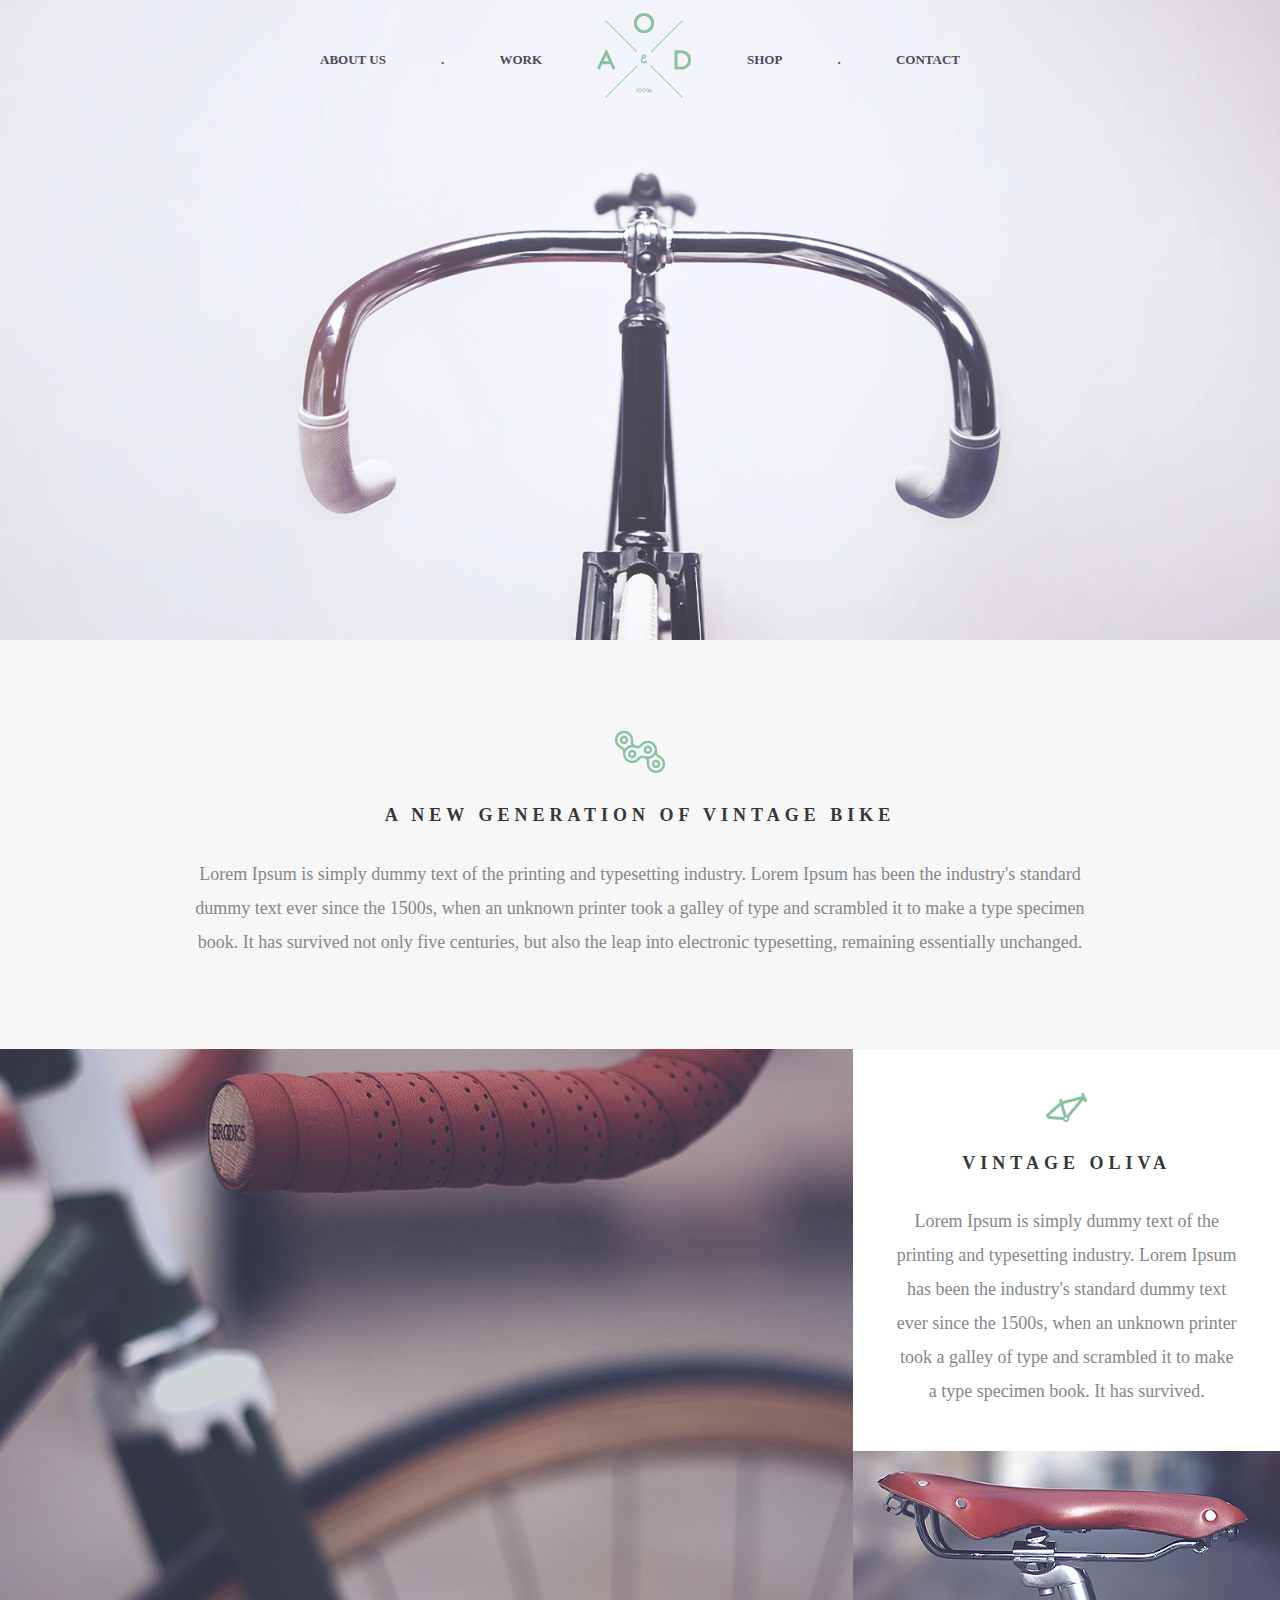
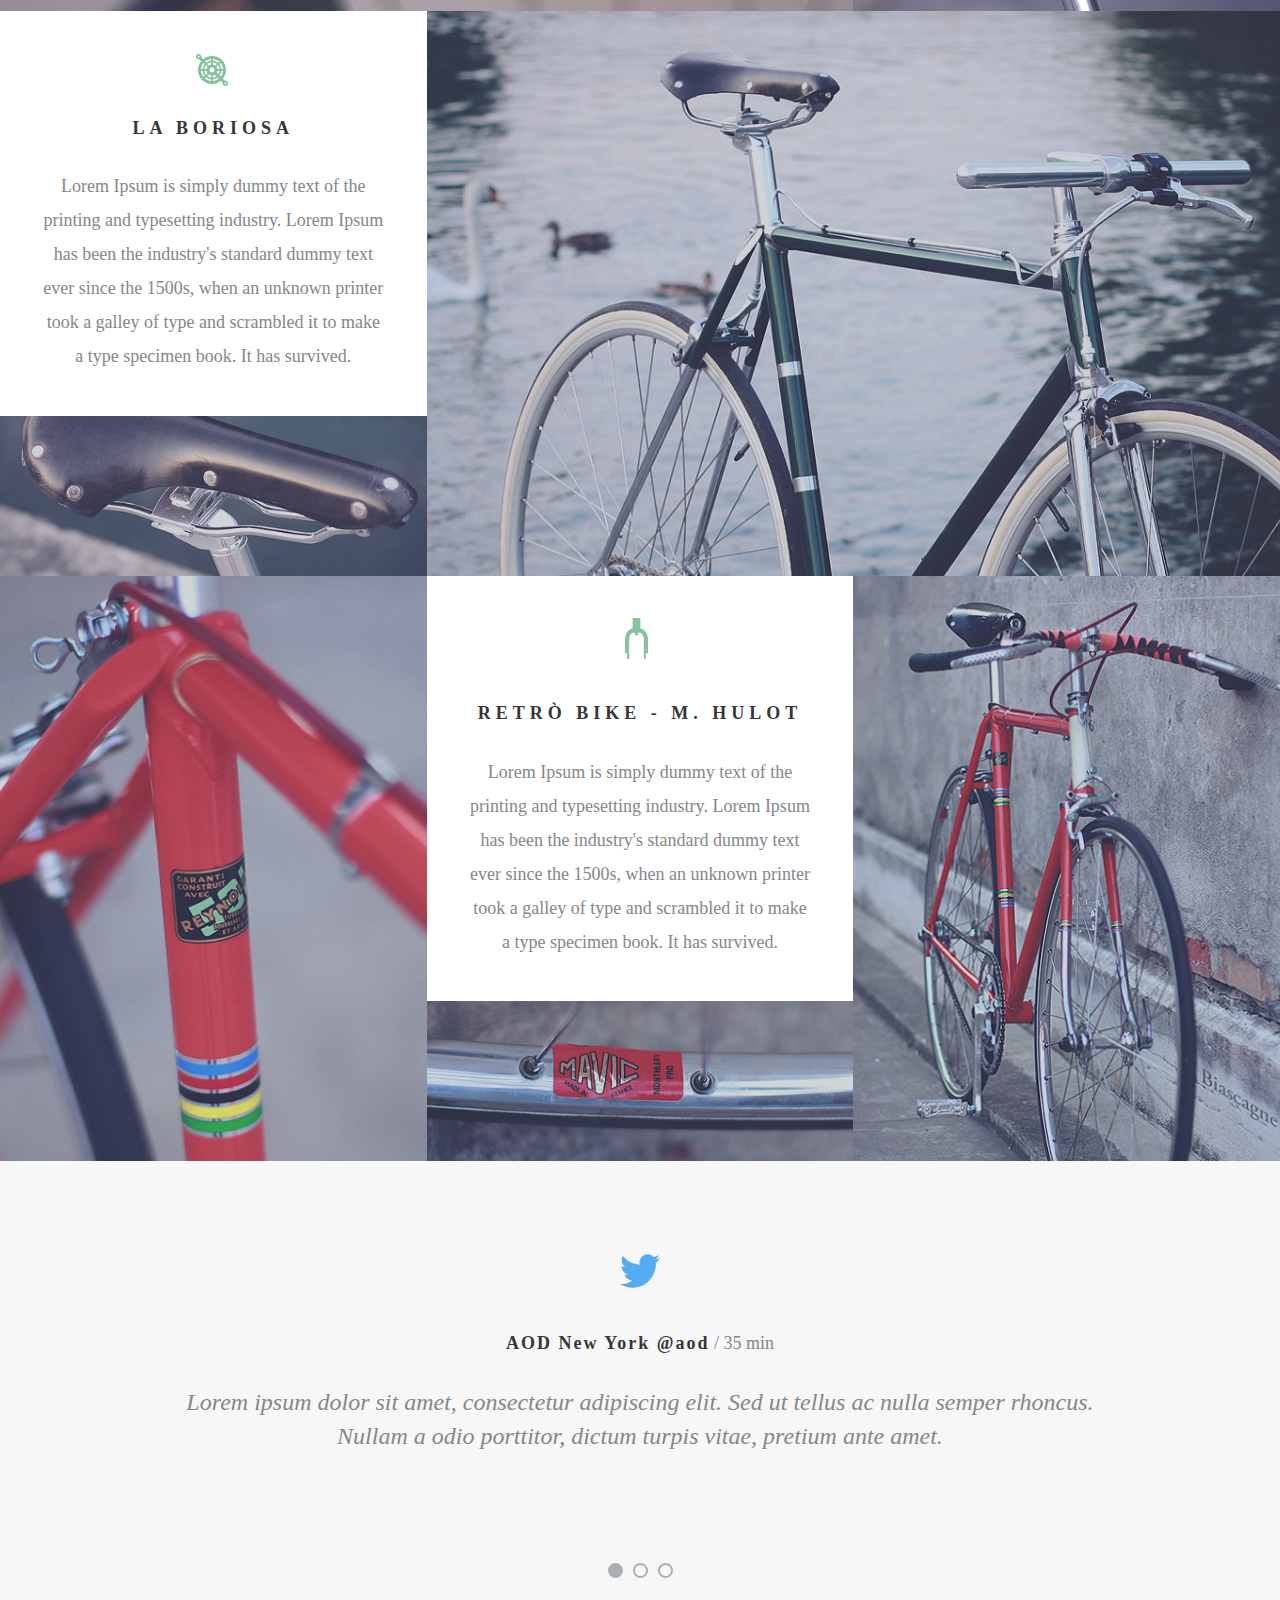
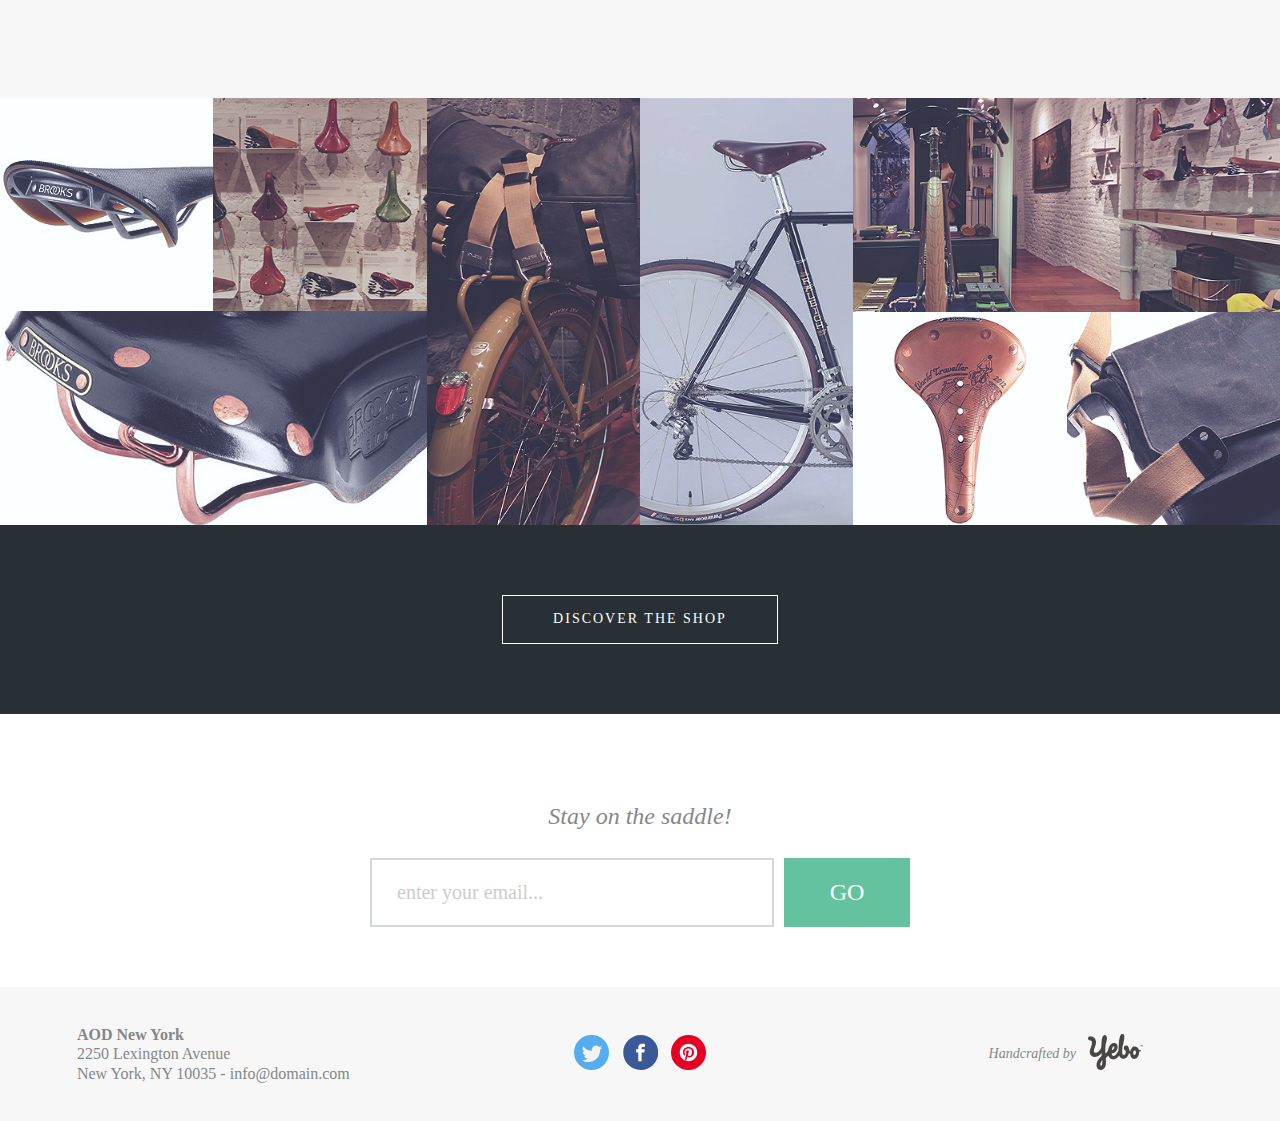
==== index.html @ b579c278 "Add files via upload" ====
<!DOCTYPE html>
<html lang="en">
    <head>
        <meta charset="UTF-8">
        <meta name="viewport" content="width=device-width">
        <link rel="stylesheet" href="css/style.css">
        <link rel="shortcut icon" href="img/Logo111.png">
        <title>AOD</title>
    </head>
    <body>
        <div class="wrapper">
            <header>
                <nav>
                    <div class="header">
                        <img src="img/Layer 7.png" class="" alt="">
                        <div class="header_title_wrapper">
                            <a href="">about us</a>
                            <a>.</a>
                            <a href="">work</a>
                            <!-- <img src="img/Logo.png" alt="" class="logo"> -->
                            <svg 
                                xmlns="http://www.w3.org/2000/svg"
                                xmlns:xlink="http://www.w3.org/1999/xlink"
                                width="25mm" height="25mm">
                                <image  x="0px" y="0px" width="94px" height="85px"  xlink:href="[data-uri]" />
                            </svg>
                            <a href="">shop</a>
                            <a>.</a>
                            <a href="">contact</a>
                        </div>
                    </div>
                </nav>
            </header>
            <section class="generation_container">
                <div class="generation">
                    <svg xmlns="http://www.w3.org/2000/svg" xmlns:xlink="http://www.w3.org/1999/xlink" width="14mm" height="12mm"><image width="52" height="43" xlink:href="[data-uri]"/></svg>
                    <h2>a new generation of vintage bike</h2>
                    <p>Lorem Ipsum is simply dummy text of the printing and typesetting industry. Lorem Ipsum has been the industry's standard dummy text ever since the 1500s, when an unknown printer took a galley of type and scrambled it to make a type specimen book. It has survived not only five centuries, but also the leap into electronic typesetting, remaining essentially unchanged. </p>
                </div>
            </section>
            <section class="work">
                <div class="pic">
                    <img src="img/Layer 10.png" alt="">
                    <div class="ph_hover">
                        <div class="bg"></div>
                        <div class="ph_logo">
                            <svg
                                xmlns="http://www.w3.org/2000/svg"
                                xmlns:xlink="http://www.w3.org/1999/xlink"
                                width="30mm" height="32mm">
                                <image  x="0px" y="0px" width="113px" height="118px"  xlink:href="[data-uri]" />
                            </svg>
                        </div>
                    </div>
                    
                </div>
                <div class="article">
                    <div class="article_text">
                        <div class="article_text_wrapper">
                            <svg xmlns="http://www.w3.org/2000/svg" xmlns:xlink="http://www.w3.org/1999/xlink" width="11mm" height="8.2mm"><image width="41" height="30" xlink:href="[data-uri]"/></svg>
                            <h2>vintage oliva</h2>
                            <p>Lorem Ipsum is simply dummy text of the printing and typesetting industry. Lorem Ipsum has been the industry's standard  dummy text ever since the 1500s, when an unknown printer took a galley of type and scrambled it to make a type specimen book. It has survived.</p>
                        </div>
                    </div>
                    <div class="article_pic">
                        <img src="img/Layer 11.png" alt="">
                    </div>
                </div>
            </section>
            <section class="work">
                <div class="article">
                    <div class="article_text">
                        <div class="article_text_wrapper">
                            <svg xmlns="http://www.w3.org/2000/svg" xmlns:xlink="http://www.w3.org/1999/xlink" width="9mm" height="9mm"><image width="32" height="32" xlink:href="[data-uri]"/></svg>
                            <h2>la boriosa</h2>
                            <p>Lorem Ipsum is simply dummy text of the printing and typesetting industry. Lorem Ipsum has been the industry's standard dummy text ever since the 1500s, when an unknown printer took a galley of type and scrambled it to make a type specimen book. It has survived.</p>
                        </div>
                    </div>
                    <div class="article_pic">
                        <img src="img/Layer 13.png" alt="">
                    </div>
                </div>
                <div class="pic">
                    <img src="img/Layer 12.png" alt="">
                    <div class="ph_hover">
                        <div class="bg"></div>
                        <div class="ph_logo">
                            <svg xmlns="http://www.w3.org/2000/svg" xmlns:xlink="http://www.w3.org/1999/xlink" width="47mm" height="41mm"><image width="177" height="152" xlink:href="[data-uri]"/></svg>
                        </div>
                    </div>
                    <!-- <svg xmlns="http://www.w3.org/2000/svg" xmlns:xlink="http://www.w3.org/1999/xlink" width="47mm" height="41mm"><image width="177" height="152" xlink:href="[data-uri]"/></svg> -->
                </div>
            </section>
            <section class="work">
                <div class="pic">
                    <img src="img/Layer 15.png" alt="">
                    <div class="ph_hover">
                        <div class="bg"></div>
                        <div class="ph_logo">
                        <svg 
                            xmlns="http://www.w3.org/2000/svg"
                            xmlns:xlink="http://www.w3.org/1999/xlink"
                            width="56mm" height="18mm">
                            <image  x="0px" y="0px" width="208px" height="67px"  xlink:href="[data-uri]" />
                        </svg>
                        </div>
                    </div>
                </div>
                <div class="article">
                    <div class="article_text">
                        <div class="article_text_wrapper">
                            <svg 
                                xmlns="http://www.w3.org/2000/svg"
                                xmlns:xlink="http://www.w3.org/1999/xlink"
                                width="8.114mm" height="14.464mm">
                                <image  x="0px" y="0px" width="23px" height="41px"  xlink:href="[data-uri]" />
                            </svg>
                            <h2>retrò bike - m. hulot</h2>
                            <p>Lorem Ipsum is simply dummy text of the printing and typesetting industry. Lorem Ipsum has been the industry's standard dummy text ever since the 1500s, when an unknown printer took a galley of type and scrambled it to make a type specimen book. It has survived.</p>
                        </div>
                    </div>
                    <div class="article_pic">
                        <img src="img/Layer 16.png" alt="">
                    </div>
                </div>
                <div class="pic">
                    <!-- <div class="ph_hover">
                        <div class="bg"></div>
                    </div> -->
                    <img src="img/Layer 14.png" alt="">
                </div>
            </section>
            <section class="twitter">
                <div class="twitter_container">
                    <svg width="40" height="40" viewBox="0 -4 48 48" xmlns="http://www.w3.org/2000/svg"><path d="M48 4.735a19.2 19.2 0 0 1-5.655 1.59A10.08 10.08 0 0 0 46.675.74a19.4 19.4 0 0 1-6.257 2.447C38.627 1.225 36.066 0 33.231 0c-5.435 0-9.844 4.521-9.844 10.098q0 1.188.254 2.3c-8.185-.423-15.44-4.438-20.3-10.555a10.3 10.3 0 0 0-1.332 5.082c0 3.502 1.738 6.593 4.38 8.405a9.7 9.7 0 0 1-4.462-1.26v.124c0 4.894 3.395 8.977 7.903 9.901a9.4 9.4 0 0 1-2.595.356q-.953 0-1.854-.18c1.254 4.01 4.888 6.932 9.199 7.01-3.37 2.71-7.618 4.325-12.23 4.325q-1.194 0-2.35-.139C4.359 38.327 9.537 40 15.096 40c18.115 0 28.019-15.385 28.019-28.73 0-.439-.009-.878-.026-1.308A20.2 20.2 0 0 0 48 4.735" fill="#55acee" fill-rule="evenodd"/></svg>
                    <div class="twitter_title">
                        <p>
                            <span class="twitter_title1">AOD New York @aod</span>
                            <span> / 35 min</span>
                        </p>
                    </div>
                    <div class="twitter_text">
                        Lorem ipsum dolor sit amet, consectetur adipiscing elit. Sed ut tellus ac nulla semper rhoncus. Nullam a odio porttitor, dictum turpis vitae, pretium ante amet.
                    </div>
                    <ul class="pag">
                        <li><div class="twitter_pag"></div></li>
                        <li><div class="twitter_pag"></div></li>
                        <li><div class="twitter_pag"></div></li>
                    </ul>
                </div>
            </section>
            <section>
                <a href="" class="shnow">
                    <div class="ph">
                        <div class="ph1">
                            <div class="ph1_">
                                <div class="ph_ bggreen">
                                    <img src="img/Layer 19.png" alt="">
                                    <div class="ph_hover">
                                        <div class="bg"></div>
                                        <div class="ph_logo">
                                            
                                            <svg xmlns="http://www.w3.org/2000/svg" xmlns:xlink="http://www.w3.org/1999/xlink" width="14mm" height="8.5mm"><image width="51" height="30" xlink:href="[data-uri]"/></svg>
                                            <p>shop now</p>
                                        </div>
                                    </div>
                                </div>
                                <div class="ph_ bggreen">
                                    <img src="img/Rectangle 3 copy.png" alt="">
                                    <div class="ph_hover">
                                        <div class="bg"></div>
                                        <div class="ph_logo">
                                            
                                            <svg xmlns="http://www.w3.org/2000/svg" xmlns:xlink="http://www.w3.org/1999/xlink" width="14mm" height="8.5mm"><image width="51" height="30" xlink:href="[data-uri]"/></svg>
                                            <p>shop now</p>
                                        </div>
                                    </div>
                                </div>
                            </div>
                            <div class="ph1_2 bggreen">
                                <img src="img/Rectangle 3 copy 3.png" alt="">
                                <div class="ph_hover">
                                    <div class="bg"></div>
                                    <div class="ph_logo">
                                        
                                        <svg xmlns="http://www.w3.org/2000/svg" xmlns:xlink="http://www.w3.org/1999/xlink" width="14mm" height="8.5mm"><image width="51" height="30" xlink:href="[data-uri]"/></svg>
                                        <p>shop now</p>
                                    </div>
                                </div>
                            </div>
                        </div>
                        <div class="ph2">
                            <div class="ph_ bggreen">
                                <img src="img/Rectangle 1 copy 8.png" alt="">
                                <div class="ph_hover">
                                    <div class="bg"></div>
                                    <div class="ph_logo">
                                        
                                        <svg xmlns="http://www.w3.org/2000/svg" xmlns:xlink="http://www.w3.org/1999/xlink" width="14mm" height="8.5mm"><image width="51" height="30" xlink:href="[data-uri]"/></svg>
                                        <p>shop now</p>
                                    </div>
                                </div>
                            </div>
                            <div class="ph_ bggreen">
                                <img src="img/Rectangle 1 copy 7.png" alt="">
                                <div class="ph_hover">
                                    <div class="bg"></div>
                                    <div class="ph_logo">
                                        
                                        <svg xmlns="http://www.w3.org/2000/svg" xmlns:xlink="http://www.w3.org/1999/xlink" width="14mm" height="8.5mm"><image width="51" height="30" xlink:href="[data-uri]"/></svg>
                                        <p>shop now</p>
                                    </div>
                                </div>
                            </div>
                        </div>
                        <div class="ph3">
                            <div class="ph3_1 bggreen">
                                <img src="img/Layer 23.png" alt="">
                                <div class="ph_hover">
                                    <div class="bg"></div>
                                    <div class="ph_logo">
                                        
                                        <svg xmlns="http://www.w3.org/2000/svg" xmlns:xlink="http://www.w3.org/1999/xlink" width="14mm" height="8.5mm"><image width="51" height="30" xlink:href="[data-uri]"/></svg>
                                        <p>shop now</p>
                                    </div>
                                </div>
                            </div>
                            <div class="ph3_2_">
                                <div class="ph_ bggreen">
                                    <img src="img/Rectangle 3 copy 6.png" alt="">
                                    <div class="ph_hover">
                                        <div class="bg"></div>
                                        <div class="ph_logo">
                                            
                                            <svg xmlns="http://www.w3.org/2000/svg" xmlns:xlink="http://www.w3.org/1999/xlink" width="14mm" height="8.5mm"><image width="51" height="30" xlink:href="[data-uri]"/></svg>
                                            <p>shop now</p>
                                        </div>
                                    </div>
                                </div>
                                <div class="ph_ bggreen">
                                    <img src="img/Rectangle 3 copy 7.png" alt="">
                                    <div class="ph_hover">
                                        <div class="bg"></div>
                                        <div class="ph_logo">
                                            
                                            <svg xmlns="http://www.w3.org/2000/svg" xmlns:xlink="http://www.w3.org/1999/xlink" width="14mm" height="8.5mm"><image width="51" height="30" xlink:href="[data-uri]"/></svg>
                                            <p>shop now</p>
                                        </div>
                                    </div>
                                </div>
                            </div>
                        </div>
                    </div>
                </a>
            </section>
            <section class="disc">
                <a href="" class="disc_link">DISCOVER THE SHOP</a>
            </section>
            <section class="mailing">
                <div class="mailing_content">
                    <div class="twitter_text">Stay on the saddle!</div>
                    <form action="" class="mailing_input">
                        <input type="text" placeholder="enter your email...">
                        <button type="submit" class="mailing_go">GO</button>
                    </form>
                </div>
            </section>
            <footer>
                <div class="footer">
                    <div>
                        <div class="footer_aod">
                            <h7>AOD New York</h7>
                            <br>2250 Lexington Avenue<br>New York, NY 10035  - info@domain.com
                        </div>
                    </div>
                    <div>
                        <div class="footer_links">
                            <a href="https://x.com/" target="_blank"><svg height="35" width="35" xmlns="http://www.w3.org/2000/svg" viewBox="0 0 4.909 4.909" xml:space="preserve"><path style="fill:#55acee" d="M4.909 2.454a2.454 2.454 0 0 1-2.455 2.455A2.454 2.454 0 0 1 0 2.454a2.454 2.454 0 0 1 4.909 0"/><path style="fill:#f1f2f2" d="M3.958 1.764a1.2 1.2 0 0 1-.337.092.6.6 0 0 0 .258-.324 1.2 1.2 0 0 1-.373.142.6.6 0 0 0-.428-.185.587.587 0 0 0-.572.721 1.66 1.66 0 0 1-1.209-.613.6.6 0 0 0-.079.295c0 .203.104.383.261.488a.6.6 0 0 1-.266-.073v.007c0 .284.202.521.471.575a.6.6 0 0 1-.155.021 1 1 0 0 1-.11-.01.59.59 0 0 0 .548.407 1.18 1.18 0 0 1-.729.251 1 1 0 0 1-.14-.008 1.66 1.66 0 0 0 .899.264c1.079 0 1.669-.894 1.669-1.669l-.002-.076a1.2 1.2 0 0 0 .293-.304"/></svg></a>
                            <a href="https://www.facebook.com/" target="_blank"><svg height="35" width="35" xmlns="http://www.w3.org/2000/svg" viewBox="0 0 12.745 12.745" xml:space="preserve"><path style="fill:#3b5998" d="M6.373 0a6.373 6.373 0 1 1 0 12.745A6.373 6.373 0 0 1 6.374 0"/><path style="fill:#fff" d="M7.148 4.387h0.821V3.174H7.003v0.004c-1.17 0.041 -1.41 0.699 -1.431 1.39h-0.002v0.606h-0.797v1.188h0.797v3.185h1.2V6.362h0.983l0.19 -1.188h-1.173v-0.366c0 -0.233 0.155 -0.421 0.376 -0.421"/></svg></a>
                            <a href="https://www.pinterest.com/" target="_blank"><svg width="35" height="35" viewBox="0 0 44.8 44.8" xmlns="http://www.w3.org/2000/svg"><path style="fill:#e60023" d="M44.8 22.4a22.4 22.4 0 0 1-22.4 22.4A22.4 22.4 0 0 1 0 22.4a22.4 22.4 0 0 1 44.8 0"/><path d="M22.409 11.182c-6.19 0-11.209 5.018-11.209 11.209 0 4.751 2.952 8.81 7.122 10.444-.101-.885-.185-2.251.037-3.22.203-.875 1.31-5.572 1.31-5.572s-.332-.673-.332-1.662c0-1.559.904-2.722 2.03-2.722.959 0 1.421.72 1.421 1.578 0 .959-.609 2.399-.932 3.736-.268 1.116.563 2.03 1.662 2.03 1.993 0 3.524-2.103 3.524-5.13 0-2.684-1.928-4.557-4.686-4.557-3.194 0-5.065 2.39-5.065 4.862 0 .959.369 1.993.831 2.555a.33.33 0 0 1 .074.323c-.083.35-.277 1.116-.314 1.273-.046.203-.166.249-.378.147-1.402-.656-2.279-2.694-2.279-4.345 0-3.533 2.565-6.781 7.408-6.781 3.884 0 6.91 2.768 6.91 6.475 0 3.866-2.436 6.975-5.812 6.975-1.135 0-2.205-.591-2.565-1.291l-.7 2.666c-.254.98-.935 2.2-1.397 2.944a11.3 11.3 0 0 0 3.321.498c6.191.001 11.21-5.017 11.21-11.208.018-6.209-5-11.228-11.191-11.228" style="fill:#fff"/></svg></a>
                        </div>
                    </div>
                    <div>
                        <div class="test">
                            <div>Handcrafted by</div>
                            <div>
                                <svg xmlns="http://www.w3.org/2000/svg" xmlns:xlink="http://www.w3.org/1999/xlink" width="15mm" height="9.8mm"><image width="55" height="36" xlink:href="[data-uri]"/></svg>
                            </div>
                        </div>
                    </div>
                </div>
            </footer>
        </div>
    </body>
</html>
---- css/style.css ----
/*Обнуление*/
*{
	padding: 0;
	margin: 0;
	border: 0;
}
*,*:before,*:after{
	-moz-box-sizing: border-box;
	-webkit-box-sizing: border-box;
	box-sizing: border-box;
}
:focus,:active{outline: none;}
a:focus,a:active{outline: none;}

nav,footer,header,aside{display: block;}

html,body{
	height: 100%;
	width: 100%;
	font-size: 100%;
	line-height: 1;
	font-size: 14px;
	-ms-text-size-adjust: 100%;
	-moz-text-size-adjust: 100%;
	-webkit-text-size-adjust: 100%;
    background: #f7f7f7;
}

input,button,textarea{font-family:inherit;}

input::-ms-clear{display: none;}
button{cursor: pointer;}
button::-moz-focus-inner {padding:0;border:0;}
a, a:visited{text-decoration: none;}
a:hover{text-decoration: none;}
ul li{list-style: none;}
img{vertical-align: top;}

h1,h2,h3,h4,h5,h6 {
    font-size: 18px;
    font-family: "Lato";
    margin: 30px auto;
    color: rgb(53, 55, 56);
    font-weight: bold;
    text-transform: uppercase;
    letter-spacing: 5px;
    line-height: 1.2;
    text-align: center;}
/*--------------------*/

    
.wrapper {
    margin: 0 auto;
}

.header {
    /* max-width: 100%; */
    position: relative;
    margin: 0 auto;
    text-align: center;
    /* border: black solid 1px; */
}

.header_bg {
    width: 100%;
    margin: 0 auto;
}

.header_title_wrapper {
    z-index: 2;
    display: flex;
    /* width: 40%; */
    /* border: black solid 1px; */
    position: absolute;
    top: 0;
    left: 25%;
    right: 25%;
    margin: 1% auto 0;
    justify-content: space-between;
    align-items: center;
    text-align: center;
    /* border: black solid 1px; */
}

.header_title_wrapper a {
    font-size: 13px;
    font-family: "Lato";
    color: rgb(77, 73, 89);
    font-weight: bold;
    text-transform: uppercase;
    line-height: 1.2;
}

.header_title_wrapper a:hover {
    color: teal;
}

.generation_container {
    /* border: black solid 1px; */
    padding: 90px 14%;
}

.generation {
    max-width: 1400px;
    margin: 0 auto;
    /* border: black solid 1px; */
}

.generation svg {
    display: block;
    margin: 0 auto;
}

svg {
    text-align: center;
    justify-content: center;
}

img {
    display: block;
    margin: 0 auto;
    justify-content: center;
    width: 100%;
    height: 100%;
    object-fit: cover;
}

h2 {
    
}

p {
    font-size: 18px;
    font-family: "Lato";
    color: rgb(132, 135, 137);
    line-height: 1.889;
    text-align: center;
}

section {
    display: flex;    
}

.pic {
    /* max-width: 100%;
    height: 100%; */
    /* border: black solid 10px; */
    /* object-fit: cover; */
    flex: 1 1 33.3333%;
    align-self: auto;
    position: relative;
}

.pic svg{
    display: block;
    position: absolute;
    top: 50%;
    left: 50%;
    transform: translate(-50%, -50%);
}

.article {
    display: flex;
    flex-direction: column;
    background: white;
    flex: 0 0 33.3333%;
    /* border: black solid 1px; */
    /* height: 100%; */
}

.article_text {
    flex: 1 1 auto;
    padding: 10%;
    text-align: justify;
}

.article_text_wrapper{
    /* border: black dashed 3px; */
    max-height: 100%;
    margin: auto;
    align-self: center;
    z-index: 100;
    box-sizing: content-box;
}

.article_text_wrapper svg {
    display: block;
    margin: 0 auto;
}

/* .article_pic {
    margin: 0 10%;
} */



.twitter {
    /* border: black dotted 1px; */
    /* border: red solid 1px;
    width: 100%; */
    /* position: static; */
    display: block;
    padding: 90px 14%;
    /* border: red solid 1px; */

}

.twitter_container {
    max-width: 1400px;
    margin: 0 auto;
    /* border: red solid 1px; */
    
}

.twitter_container svg {
    display: block;
    margin: 0 auto 35px;
    
}

.twitter_title {
    /* position: static;
    border: black dotted 3px; */
    /* width: 100%; */

    margin: 20px auto 0;


}

.twitter_title1 {
    display: inline-block;
    font-size: 18px;
    letter-spacing: 2px;
    font-family: "Lato";
    font-weight: 600;
    color: rgb(53, 55, 56);
    /* font-weight: bold; */
    line-height: 1.2;
    text-align: center;
    /* border: black dotted 1px; */
    
}  

.twitter_text {
    font-size: 24px;
    font-family: "Lato";
    color: rgb(132, 135, 137);
    font-style: italic;
    line-height: 1.417;
    text-align: center;
    /* border: black dotted 1px; */
    margin: 25px auto;
}

.twitter_pag {
    
}

.pag {
    display: flex;
    margin: 110px auto 30px;
    /* border: black dotted 1px; */
    justify-content: center;
}

.pag li {
    height: 15px;
    width: 15px;
    border-radius: 50%;
    margin: 0 5px;
    /* background-color: #a9afb3; */
    border: #a9afb3 2px solid;
}

.pag li:hover {
    border: #565a5d 2px solid;
    /* background-color: #ced5da; */
}

.pag li:nth-child(1) {
    background-color: #a9afb3;
}

.pag li:nth-child(1):hover {
    background-color: #565a5d;
}

.ph {
    display: flex;
    width: 100%;
    /* flex: 0 0 33.333%; */
    /* border: black dotted 1px; */

}

.ph1, .ph3 {
    display: flex;
    flex-direction: column;
    flex: 0 0 33.333%;
    /* flex: 0 0 50%; */
}

.ph2 {
    display: flex;
    flex-direction: row;
    flex-wrap: nowrap;
    flex: 0 0 33.333%;

}

.ph2_ {
    flex: 0 0 50%;
}

.ph1_ {
    display: flex;
    flex-direction: row;
    /* flex: 0 0 50%; */
    /* border: black dotted 1px; */
    
}

.ph_ {
    flex: 0 0 50%;
}


.ph3_2_ {
    display: flex;
    flex-direction: row;
}

.disc {
    background-color: #282f35;
    padding: auto 30px;
}

.disc a {
    margin: 70px auto;
    display: block;
    font-size: 14px;
    font-family: "Lato";
    color: rgb(255, 255, 255);
    /* font-weight: bold; */
    text-transform: uppercase;
    letter-spacing: 2px;
    line-height: 1.2;
    text-align: center;
    border: white 1px solid;
    padding: 15px 50px;
}

.disc a:hover {
    background-color: white;
    color: #282f35;
}

.mailing {
    background-color: #fff;
}

.mailing_content {
    width: 100%;
    margin: 60px auto;
    /* border: red solid 3px; */

}

.mailing_input {
    margin: 0 auto;
    /* border: red solid 3px; */
    display: flex;
    flex-direction: row;
    justify-content: center;
}

.mailing_go {
    font-weight: 100;
    width: 126px;
    height: 69px;
    display: inline-block;
    margin: 0 0 0 10px;
    font-size: 24px;
    font-family: "Lato";
    color: rgb(255, 255, 255);
    line-height: 1;
    text-align: center;
    background-color: #64c29e;
    display: flex;
    justify-content: center;
    align-items: center;
}

.mailing_go:hover {
    background-color: #21805c;
}

input {
    border: solid rgb(211, 215, 217) 2px;
    background-color: rgb(255, 255, 255);
    width: 404px;
    height: 69px;
    display: inline-block;
    font-size: 20px;
    font-family: "Myriad Pro";
    color: #848789;
    padding: 25px;
    /* text-align: center; */
}

input:focus {
    border: #64c29e 1px solid;
    box-shadow: 0 0 10px #64c29e;
}

input::placeholder {
    font-size: 20px;
    font-family: "Myriad Pro";
    color: #cdcdcd;
    line-height: 1.2;
}

.ph_logo p {
    font-size: 14px;
    font-family: "Lato";
    color: rgb(255, 255, 255);
    font-weight: bold;
    text-transform: uppercase;
    line-height: 1.2;
    text-align: center;
    letter-spacing: 2px;
}

.ph_logo {
    z-index: 11;
}

.bggreen {
    height: 100%;
    position: relative;
}

.bggreen img {
    object-fit: cover;
}


.ph_logo svg {
    display: block;
    margin: 0 auto;
    text-align: center;
    /* border: 1px seagreen solid; */
    margin-bottom: 5px;
}



.ph_logo {
    position: absolute;
    left: 50%;
    top: 50%;
    transform: translate(-50%, -50%);
    opacity: 1;
    /* border: 1px seagreen solid; */
}

.ph_hover {
    position: absolute;
    width: 100%;
    height: 100%;
    top: 0;
    left: 0;
    /* border: 10px seagreen solid; */
    z-index: 60;
    opacity: 0;
}

.ph_hover:hover {
    opacity: 1;
}

.bg {
    width: 100%;
    height: 100%;
    background: rgb(88, 165, 137);
    opacity: 0.6;
}

/* .bg:hover {
    opacity: 1;
} */

footer {
    display: flex;
    flex-direction: row;
}

.footer_aod {
    font-size: 16px;
    font-family: "Lato";
    color: rgb(132, 135, 137);
    font-weight: thin;
    line-height: 1.2;
    text-align: left;
}

.footer_aod h7 {
    font-weight: 600;
}

.footer_yebo {
    /* width: 100%; */
    font-size: 14px;
    font-family: "Lato";
    color: rgb(132, 135, 137);
    font-style: italic;
    line-height: 1.286;
    /* text-align: right; */
    display: inline-block;
    flex-wrap: nowrap;
    flex-direction: row;
    justify-content: space-around;
    /* align-items: center; */
}

.footer_yebo div {
    /* border: green 1px solid; */
    align-items: center;
    display: inline-block;
    /* height: 100%; */
    /* flex: 0 0 50%; */
    /* width: 100px; */
}

.yebo_cover {
    border: 1px red solid;
    display: flex;
    flex-direction: row;
    align-items: start;
    justify-content: center;

}

.yebo_cover div {
    flex-basis: auto;
    border: 1px seagreen solid;

}

.footer {
    display: flex;
    justify-content: space-around;
    align-items: center;
    width: 100%;
    margin: 3% auto;
}

.footer > div {
    flex: 1 1 33.3333%;
    display: flex;
    justify-content: center;
    /* margin: 0 20px; */
    /* border: green 1px solid; */

}

.footer_aod, .footer_yebo, .footer_links {
    display: inline-block;
}

.test {
    /* border: 1px red solid; */
    display: flex;
    flex-direction: row;
    align-items: center;
    justify-content: center;
}

.test div {
    /* border: 1px seagreen solid; */
    flex-basis: auto;
    font-size: 14px;
    font-family: "Lato";
    color: rgb(132, 135, 137);
    font-style: italic;
    /* line-height: 1.286; */
    text-align: right;
    margin: 0 6px;
}

.footer_links svg {
    margin: 0 5px;
}

.shnow {
    display: block;
    width: 100%;
    /* border: green 100px solid; */

}

@media (max-width: 1100px) {
    /* .pic, .article {
        flex-wrap: wrap;
        flex: 0 0 100%;
    } */
    .work {
        display: block;
    }
}
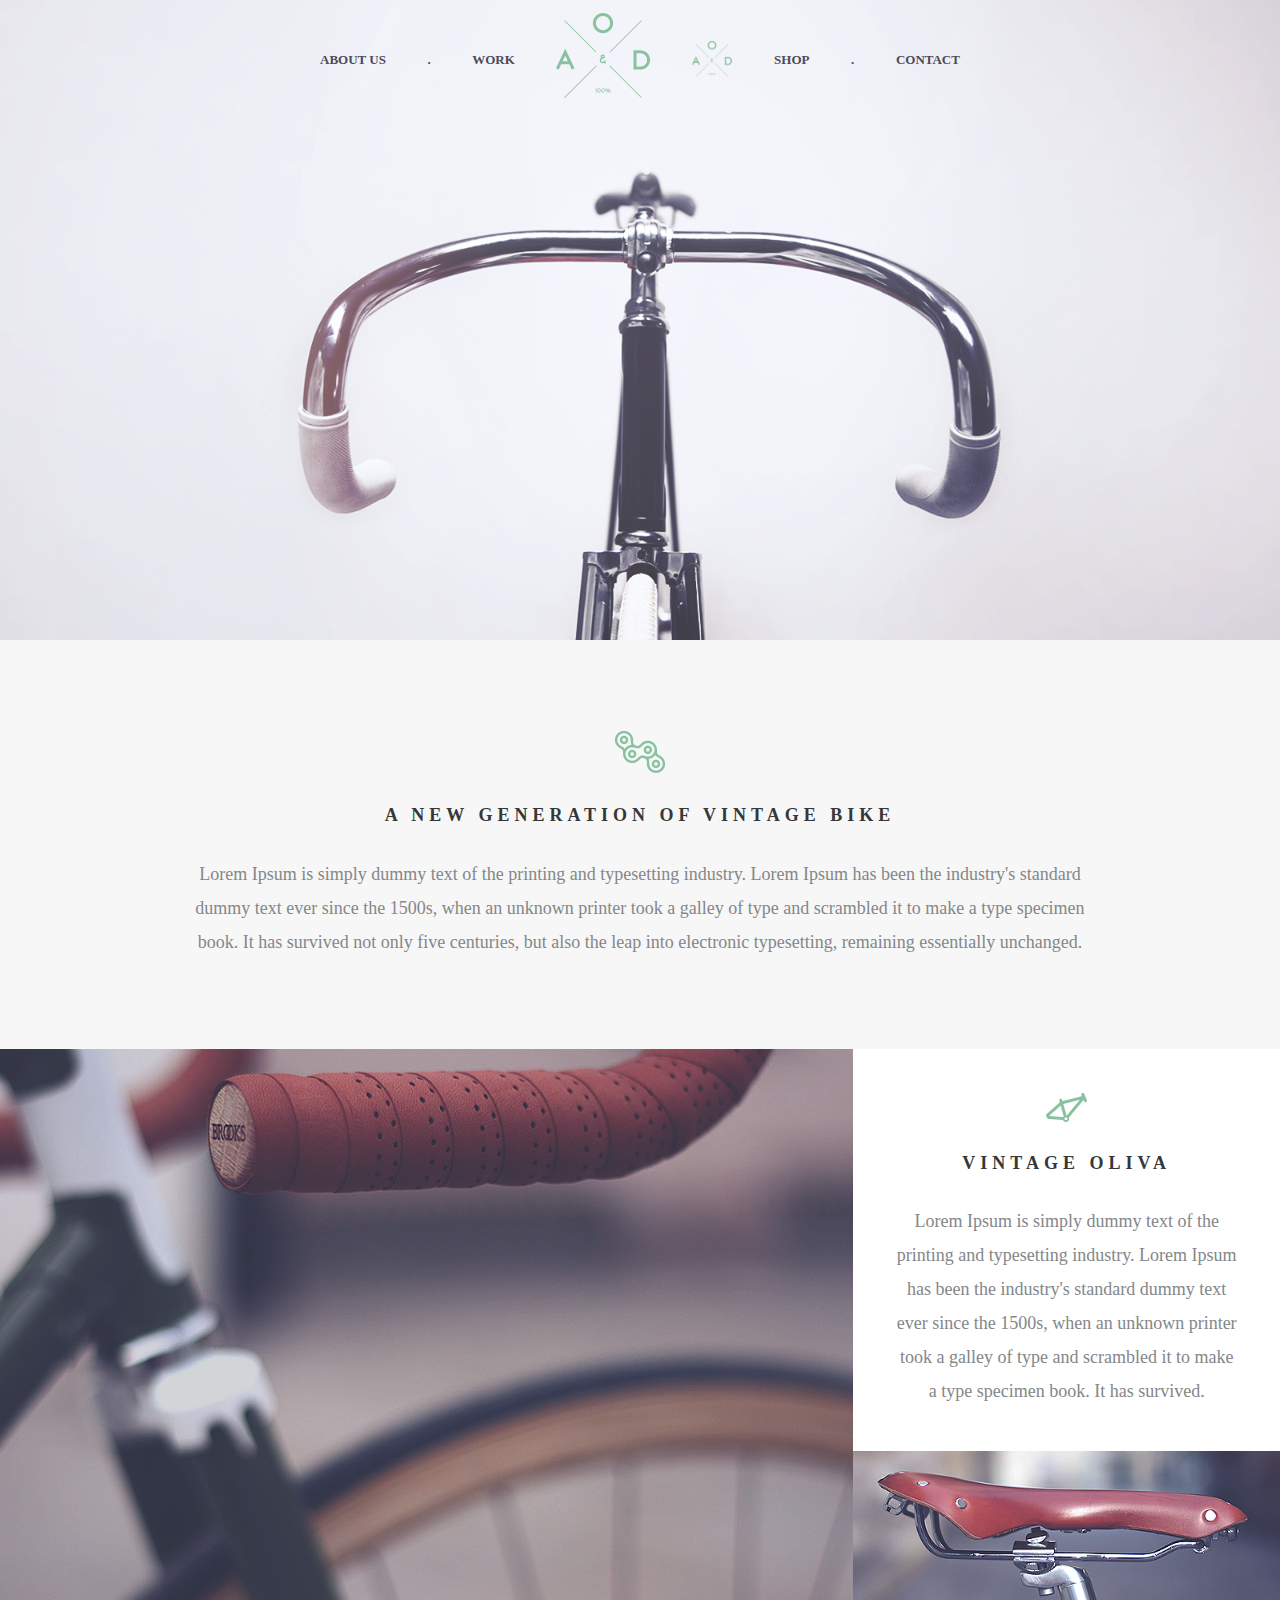
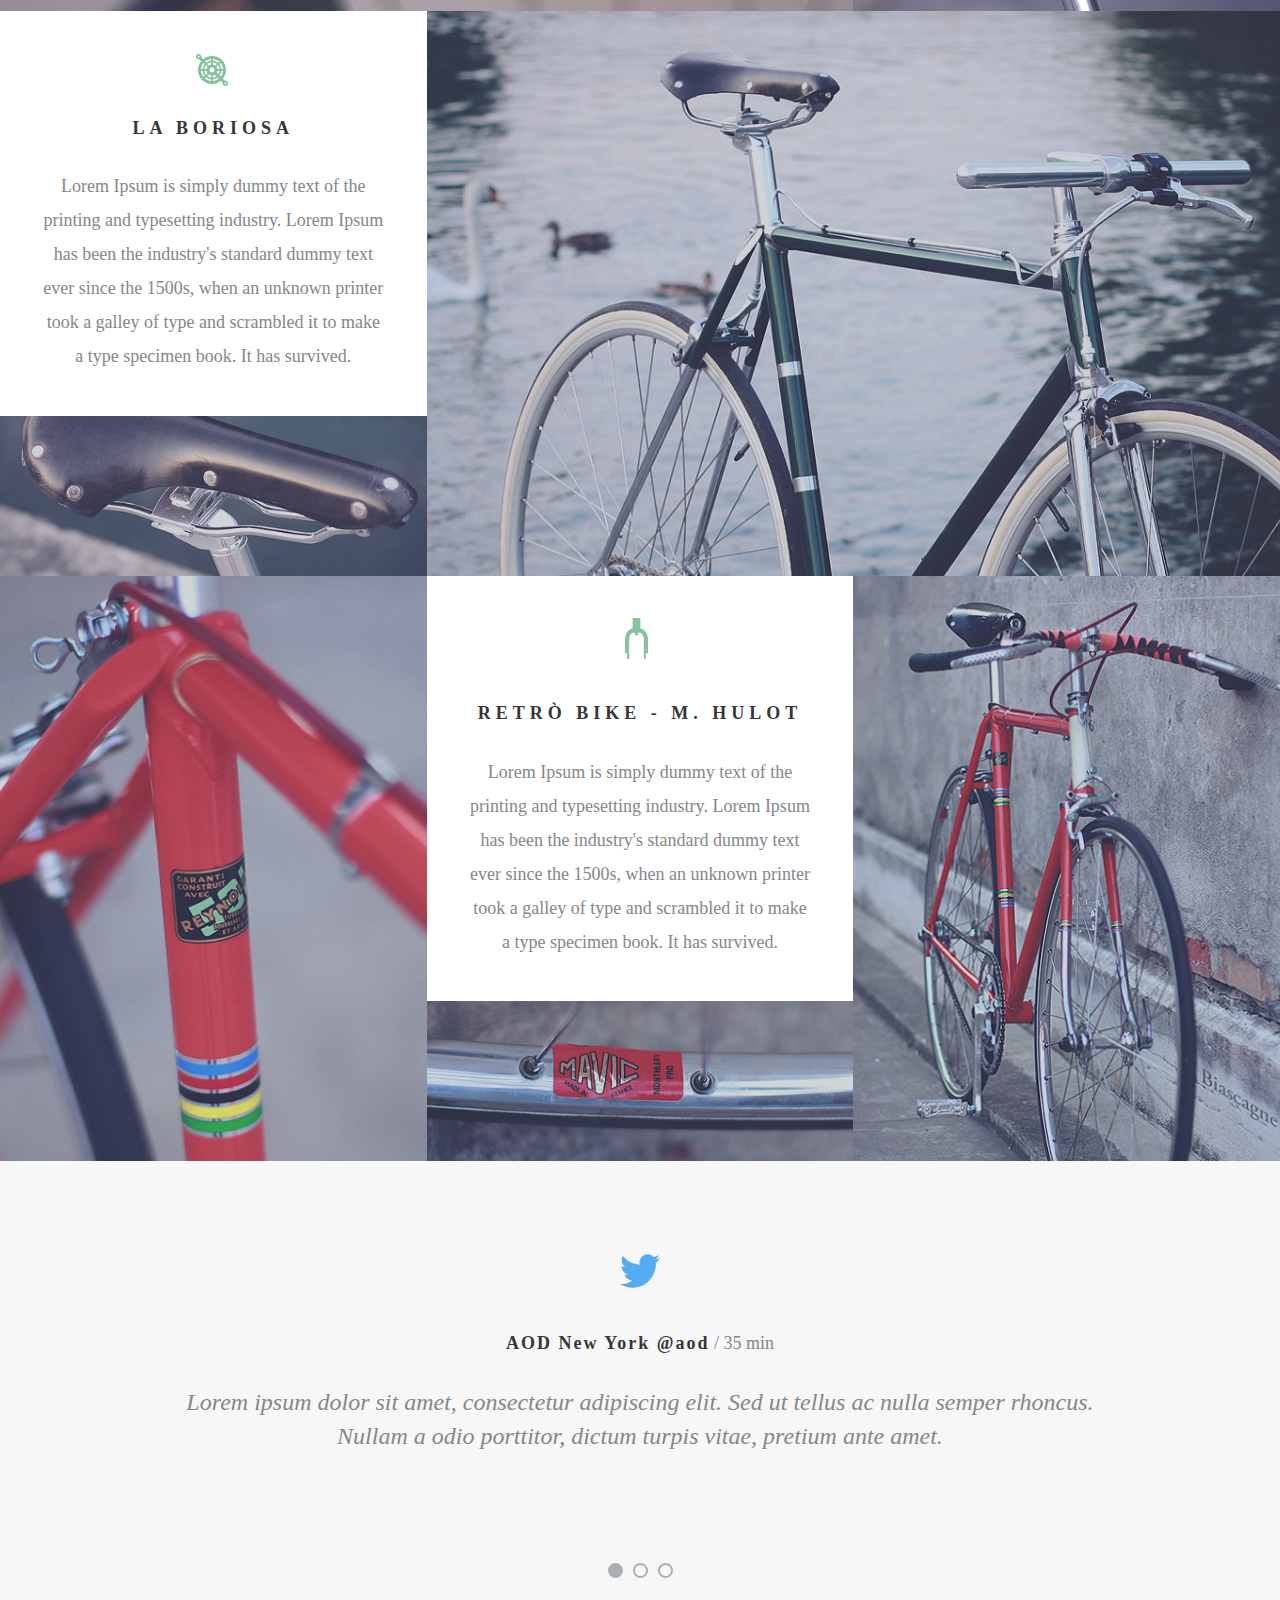
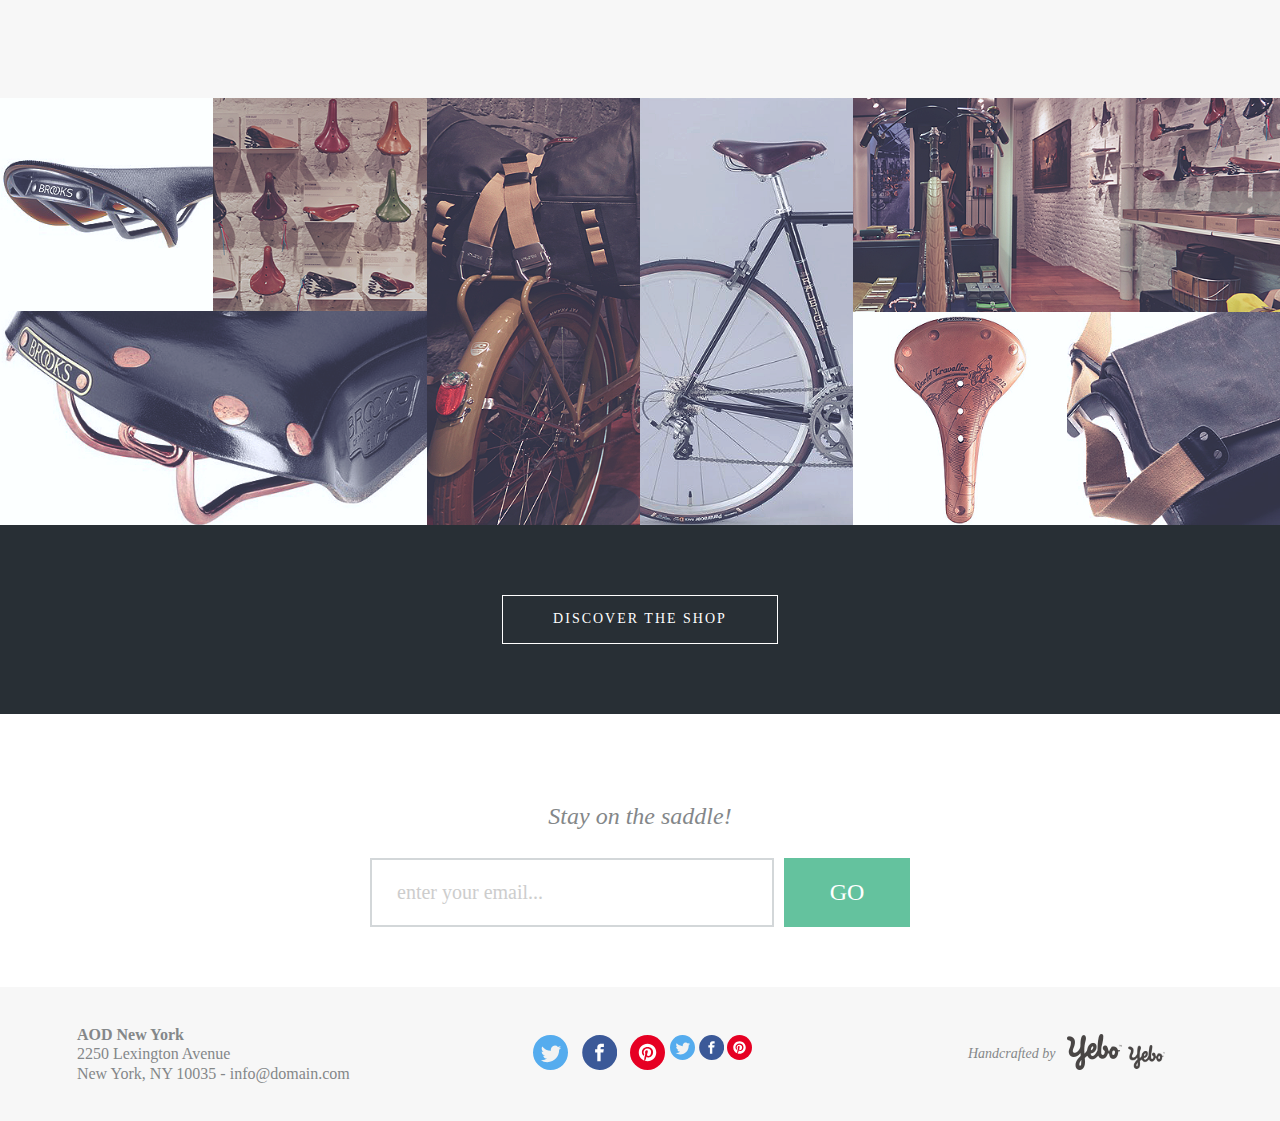
==== commit ba523b17: "Update index.html" ====
--- a/index.html
+++ b/index.html
@@ -17,13 +17,13 @@
                             <a href="">about us</a>
                             <a>.</a>
                             <a href="">work</a>
-                            <!-- <img src="img/Logo.png" alt="" class="logo"> -->
-                            <svg 
+                            <svg class="mainlogo"
                                 xmlns="http://www.w3.org/2000/svg"
                                 xmlns:xlink="http://www.w3.org/1999/xlink"
                                 width="25mm" height="25mm">
                                 <image  x="0px" y="0px" width="94px" height="85px"  xlink:href="[data-uri]" />
                             </svg>
+                            <svg class="mainlogo2" xmlns="http://www.w3.org/2000/svg" xmlns:xlink="http://www.w3.org/1999/xlink" width="10.6mm" height="11mm"><image width="40" height="40" xlink:href="[data-uri]"/></svg>
                             <a href="">shop</a>
                             <a>.</a>
                             <a href="">contact</a>
@@ -267,24 +267,30 @@
             </section>
             <footer>
                 <div class="footer">
-                    <div>
+                    <div class="footer_left">
                         <div class="footer_aod">
                             <h7>AOD New York</h7>
                             <br>2250 Lexington Avenue<br>New York, NY 10035  - info@domain.com
                         </div>
                     </div>
-                    <div>
+                    <div class="footer_mid">
                         <div class="footer_links">
                             <a href="https://x.com/" target="_blank"><svg height="35" width="35" xmlns="http://www.w3.org/2000/svg" viewBox="0 0 4.909 4.909" xml:space="preserve"><path style="fill:#55acee" d="M4.909 2.454a2.454 2.454 0 0 1-2.455 2.455A2.454 2.454 0 0 1 0 2.454a2.454 2.454 0 0 1 4.909 0"/><path style="fill:#f1f2f2" d="M3.958 1.764a1.2 1.2 0 0 1-.337.092.6.6 0 0 0 .258-.324 1.2 1.2 0 0 1-.373.142.6.6 0 0 0-.428-.185.587.587 0 0 0-.572.721 1.66 1.66 0 0 1-1.209-.613.6.6 0 0 0-.079.295c0 .203.104.383.261.488a.6.6 0 0 1-.266-.073v.007c0 .284.202.521.471.575a.6.6 0 0 1-.155.021 1 1 0 0 1-.11-.01.59.59 0 0 0 .548.407 1.18 1.18 0 0 1-.729.251 1 1 0 0 1-.14-.008 1.66 1.66 0 0 0 .899.264c1.079 0 1.669-.894 1.669-1.669l-.002-.076a1.2 1.2 0 0 0 .293-.304"/></svg></a>
                             <a href="https://www.facebook.com/" target="_blank"><svg height="35" width="35" xmlns="http://www.w3.org/2000/svg" viewBox="0 0 12.745 12.745" xml:space="preserve"><path style="fill:#3b5998" d="M6.373 0a6.373 6.373 0 1 1 0 12.745A6.373 6.373 0 0 1 6.374 0"/><path style="fill:#fff" d="M7.148 4.387h0.821V3.174H7.003v0.004c-1.17 0.041 -1.41 0.699 -1.431 1.39h-0.002v0.606h-0.797v1.188h0.797v3.185h1.2V6.362h0.983l0.19 -1.188h-1.173v-0.366c0 -0.233 0.155 -0.421 0.376 -0.421"/></svg></a>
                             <a href="https://www.pinterest.com/" target="_blank"><svg width="35" height="35" viewBox="0 0 44.8 44.8" xmlns="http://www.w3.org/2000/svg"><path style="fill:#e60023" d="M44.8 22.4a22.4 22.4 0 0 1-22.4 22.4A22.4 22.4 0 0 1 0 22.4a22.4 22.4 0 0 1 44.8 0"/><path d="M22.409 11.182c-6.19 0-11.209 5.018-11.209 11.209 0 4.751 2.952 8.81 7.122 10.444-.101-.885-.185-2.251.037-3.22.203-.875 1.31-5.572 1.31-5.572s-.332-.673-.332-1.662c0-1.559.904-2.722 2.03-2.722.959 0 1.421.72 1.421 1.578 0 .959-.609 2.399-.932 3.736-.268 1.116.563 2.03 1.662 2.03 1.993 0 3.524-2.103 3.524-5.13 0-2.684-1.928-4.557-4.686-4.557-3.194 0-5.065 2.39-5.065 4.862 0 .959.369 1.993.831 2.555a.33.33 0 0 1 .074.323c-.083.35-.277 1.116-.314 1.273-.046.203-.166.249-.378.147-1.402-.656-2.279-2.694-2.279-4.345 0-3.533 2.565-6.781 7.408-6.781 3.884 0 6.91 2.768 6.91 6.475 0 3.866-2.436 6.975-5.812 6.975-1.135 0-2.205-.591-2.565-1.291l-.7 2.666c-.254.98-.935 2.2-1.397 2.944a11.3 11.3 0 0 0 3.321.498c6.191.001 11.21-5.017 11.21-11.208.018-6.209-5-11.228-11.191-11.228" style="fill:#fff"/></svg></a>
                         </div>
-                    </div>
-                    <div>
+                        <div class="footer_links2">
+                            <a href="https://x.com/" target="_blank"><svg height="25" width="25" xmlns="http://www.w3.org/2000/svg" viewBox="0 0 4.909 4.909" xml:space="preserve"><path style="fill:#55acee" d="M4.909 2.454a2.454 2.454 0 0 1-2.455 2.455A2.454 2.454 0 0 1 0 2.454a2.454 2.454 0 0 1 4.909 0"/><path style="fill:#f1f2f2" d="M3.958 1.764a1.2 1.2 0 0 1-.337.092.6.6 0 0 0 .258-.324 1.2 1.2 0 0 1-.373.142.6.6 0 0 0-.428-.185.587.587 0 0 0-.572.721 1.66 1.66 0 0 1-1.209-.613.6.6 0 0 0-.079.295c0 .203.104.383.261.488a.6.6 0 0 1-.266-.073v.007c0 .284.202.521.471.575a.6.6 0 0 1-.155.021 1 1 0 0 1-.11-.01.59.59 0 0 0 .548.407 1.18 1.18 0 0 1-.729.251 1 1 0 0 1-.14-.008 1.66 1.66 0 0 0 .899.264c1.079 0 1.669-.894 1.669-1.669l-.002-.076a1.2 1.2 0 0 0 .293-.304"/></svg></a>
+                            <a href="https://www.facebook.com/" target="_blank"><svg height="25" width="25" xmlns="http://www.w3.org/2000/svg" viewBox="0 0 12.745 12.745" xml:space="preserve"><path style="fill:#3b5998" d="M6.373 0a6.373 6.373 0 1 1 0 12.745A6.373 6.373 0 0 1 6.374 0"/><path style="fill:#fff" d="M7.148 4.387h0.821V3.174H7.003v0.004c-1.17 0.041 -1.41 0.699 -1.431 1.39h-0.002v0.606h-0.797v1.188h0.797v3.185h1.2V6.362h0.983l0.19 -1.188h-1.173v-0.366c0 -0.233 0.155 -0.421 0.376 -0.421"/></svg></a>
+                            <a href="https://www.pinterest.com/" target="_blank"><svg height="25" width="25" viewBox="0 0 44.8 44.8" xmlns="http://www.w3.org/2000/svg"><path style="fill:#e60023" d="M44.8 22.4a22.4 22.4 0 0 1-22.4 22.4A22.4 22.4 0 0 1 0 22.4a22.4 22.4 0 0 1 44.8 0"/><path d="M22.409 11.182c-6.19 0-11.209 5.018-11.209 11.209 0 4.751 2.952 8.81 7.122 10.444-.101-.885-.185-2.251.037-3.22.203-.875 1.31-5.572 1.31-5.572s-.332-.673-.332-1.662c0-1.559.904-2.722 2.03-2.722.959 0 1.421.72 1.421 1.578 0 .959-.609 2.399-.932 3.736-.268 1.116.563 2.03 1.662 2.03 1.993 0 3.524-2.103 3.524-5.13 0-2.684-1.928-4.557-4.686-4.557-3.194 0-5.065 2.39-5.065 4.862 0 .959.369 1.993.831 2.555a.33.33 0 0 1 .074.323c-.083.35-.277 1.116-.314 1.273-.046.203-.166.249-.378.147-1.402-.656-2.279-2.694-2.279-4.345 0-3.533 2.565-6.781 7.408-6.781 3.884 0 6.91 2.768 6.91 6.475 0 3.866-2.436 6.975-5.812 6.975-1.135 0-2.205-.591-2.565-1.291l-.7 2.666c-.254.98-.935 2.2-1.397 2.944a11.3 11.3 0 0 0 3.321.498c6.191.001 11.21-5.017 11.21-11.208.018-6.209-5-11.228-11.191-11.228" style="fill:#fff"/></svg></a>
+                        </div>
+                    </div>
+                    <div class="footer_right">
                         <div class="test">
                             <div>Handcrafted by</div>
                             <div>
-                                <svg xmlns="http://www.w3.org/2000/svg" xmlns:xlink="http://www.w3.org/1999/xlink" width="15mm" height="9.8mm"><image width="55" height="36" xlink:href="[data-uri]"/></svg>
+                                <svg class="yebo1" xmlns="http://www.w3.org/2000/svg" xmlns:xlink="http://www.w3.org/1999/xlink" width="15mm" height="9.8mm"><image width="55" height="36" xlink:href="[data-uri]"/></svg>
+                                <svg class="yebo2" xmlns="http://www.w3.org/2000/svg" xmlns:xlink="http://www.w3.org/1999/xlink" width="10mm" height="7mm"><image width="37" height="24" xlink:href="[data-uri]"/></svg>
                             </div>
                         </div>
                     </div>
@@ -293,4 +299,3 @@
         </div>
     </body>
 </html>
-
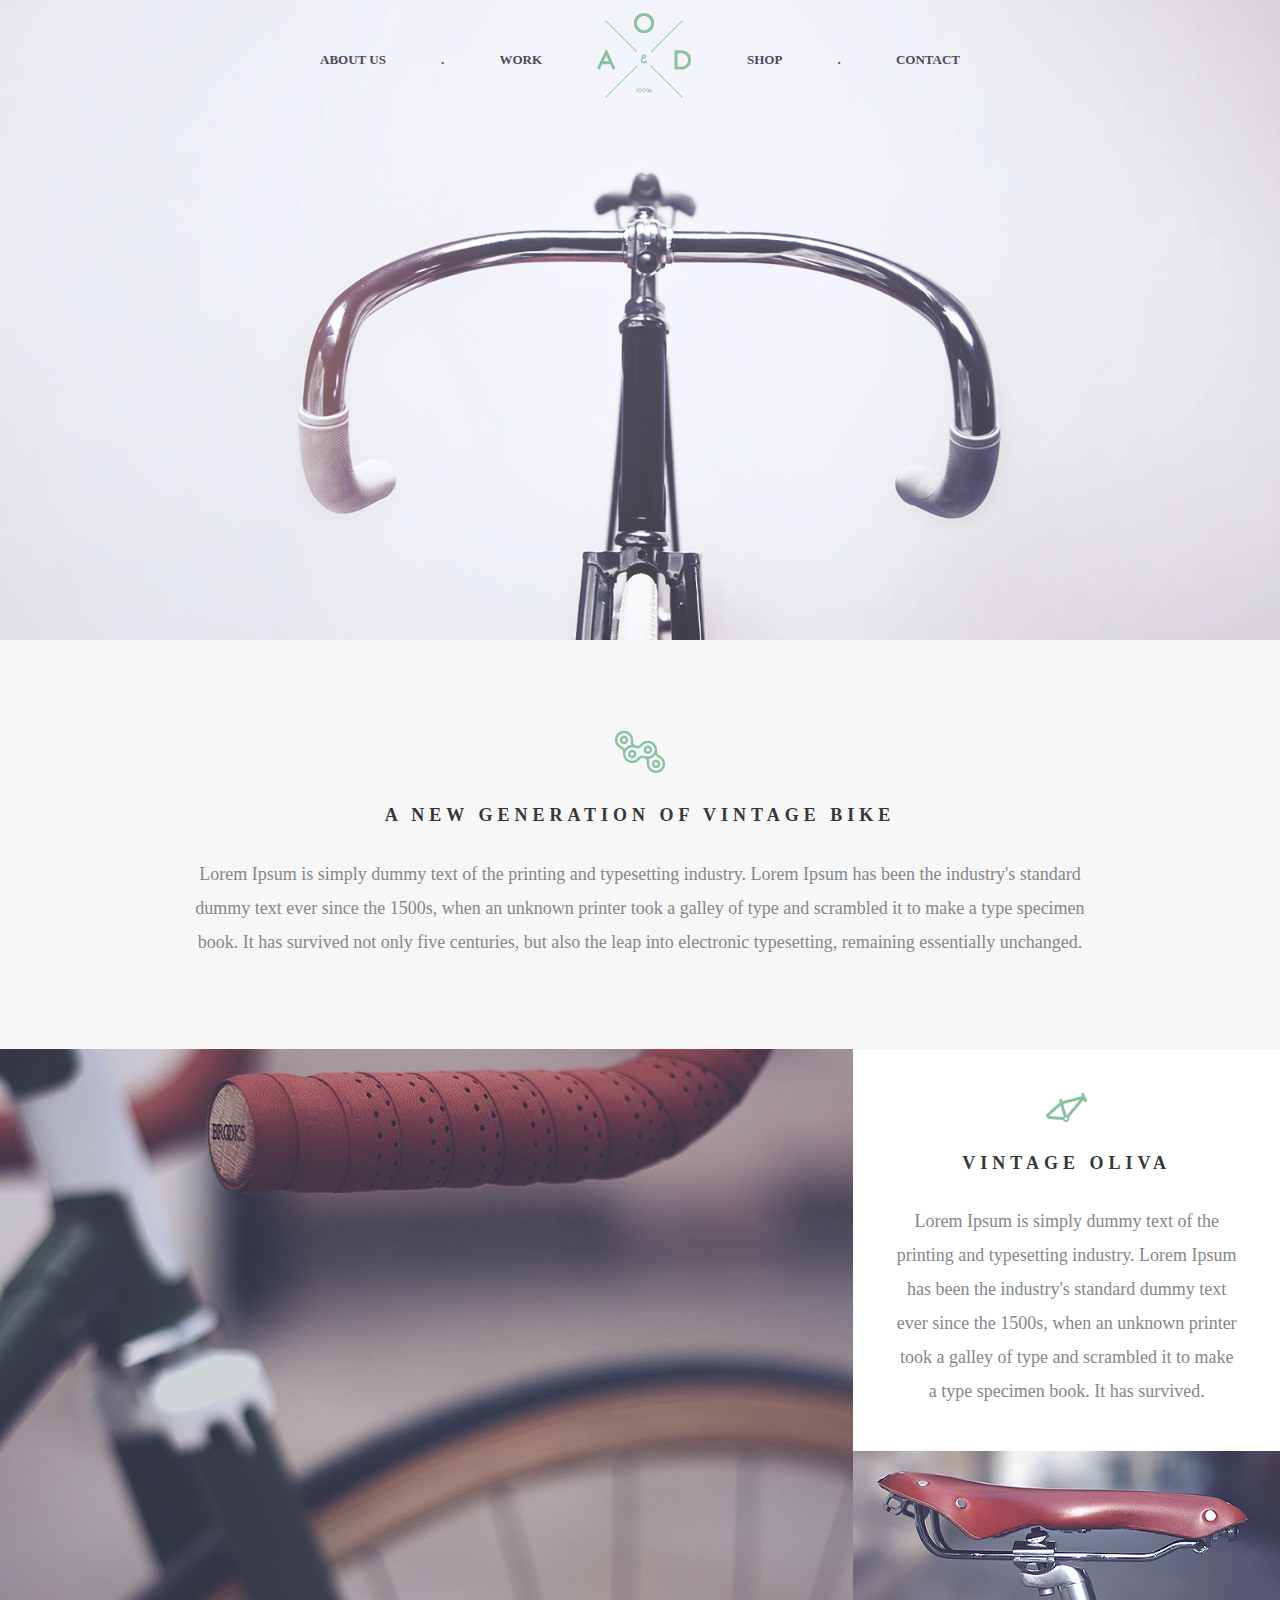
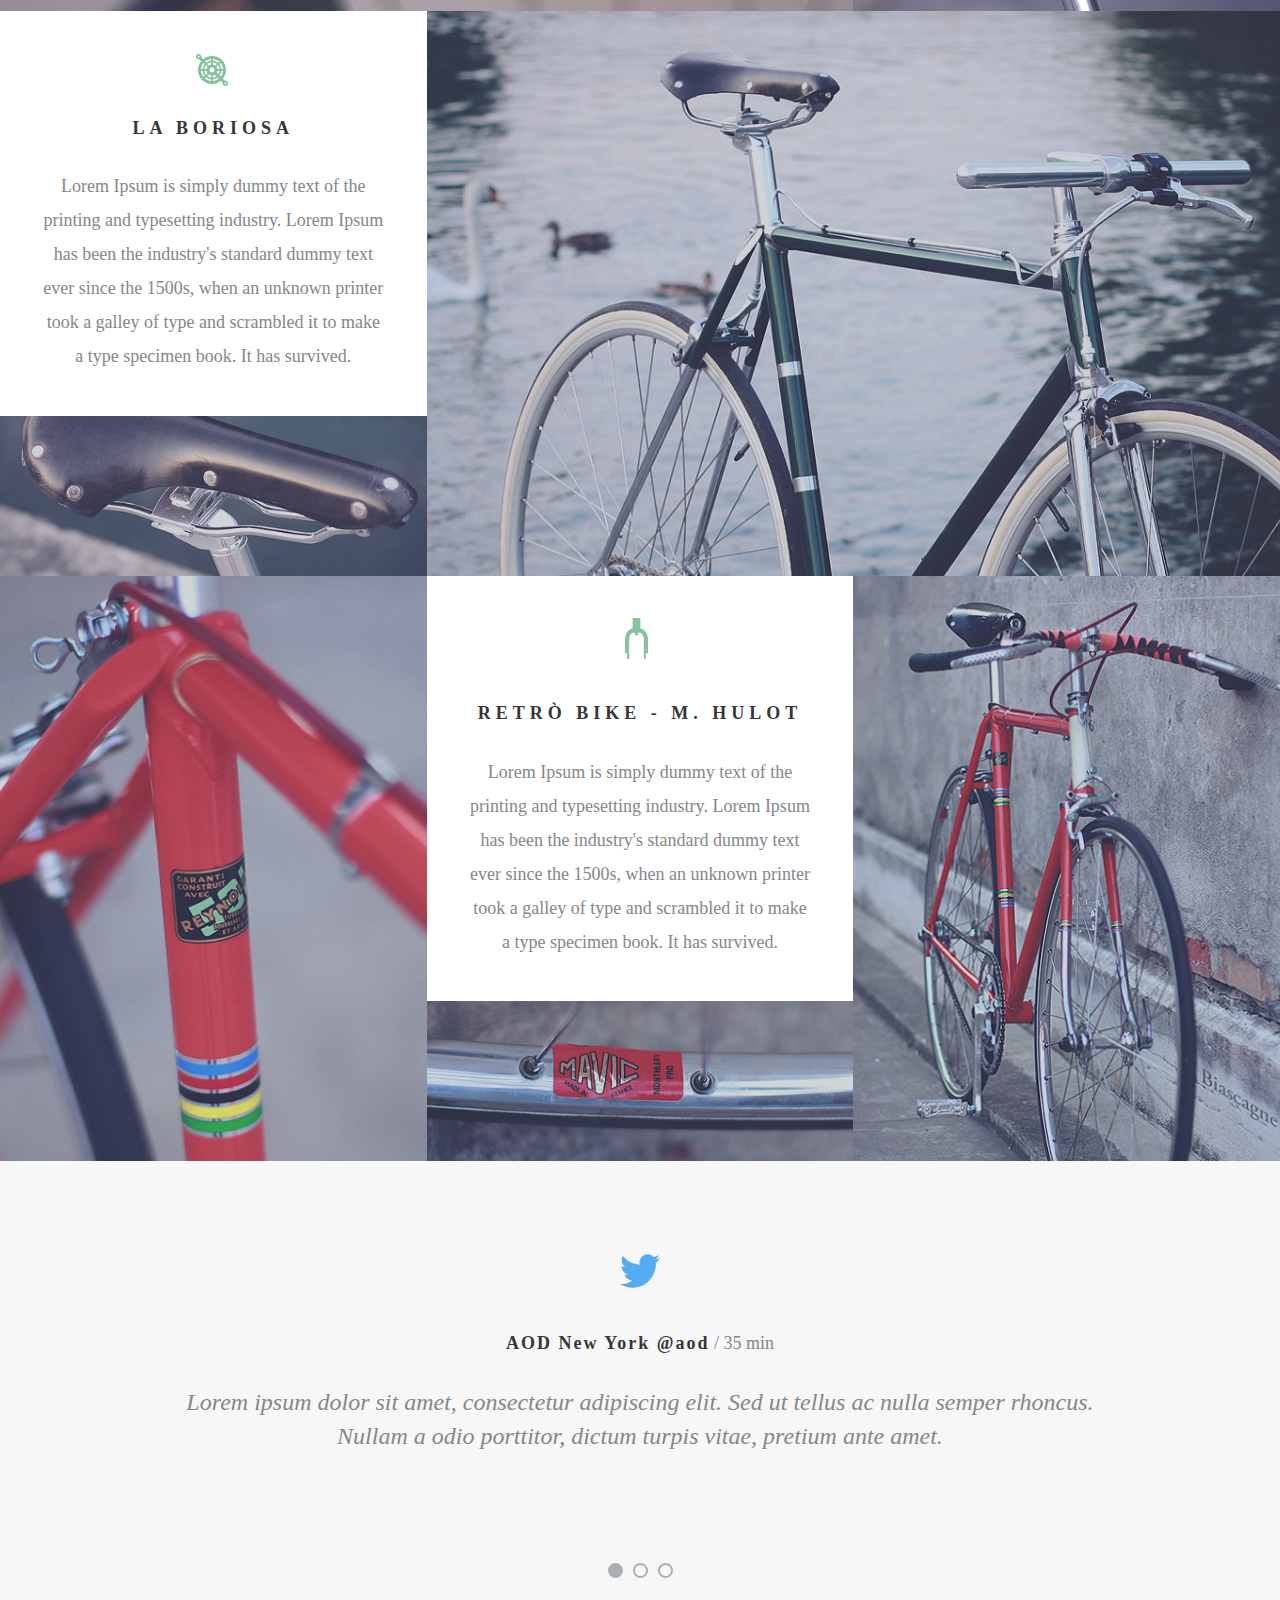
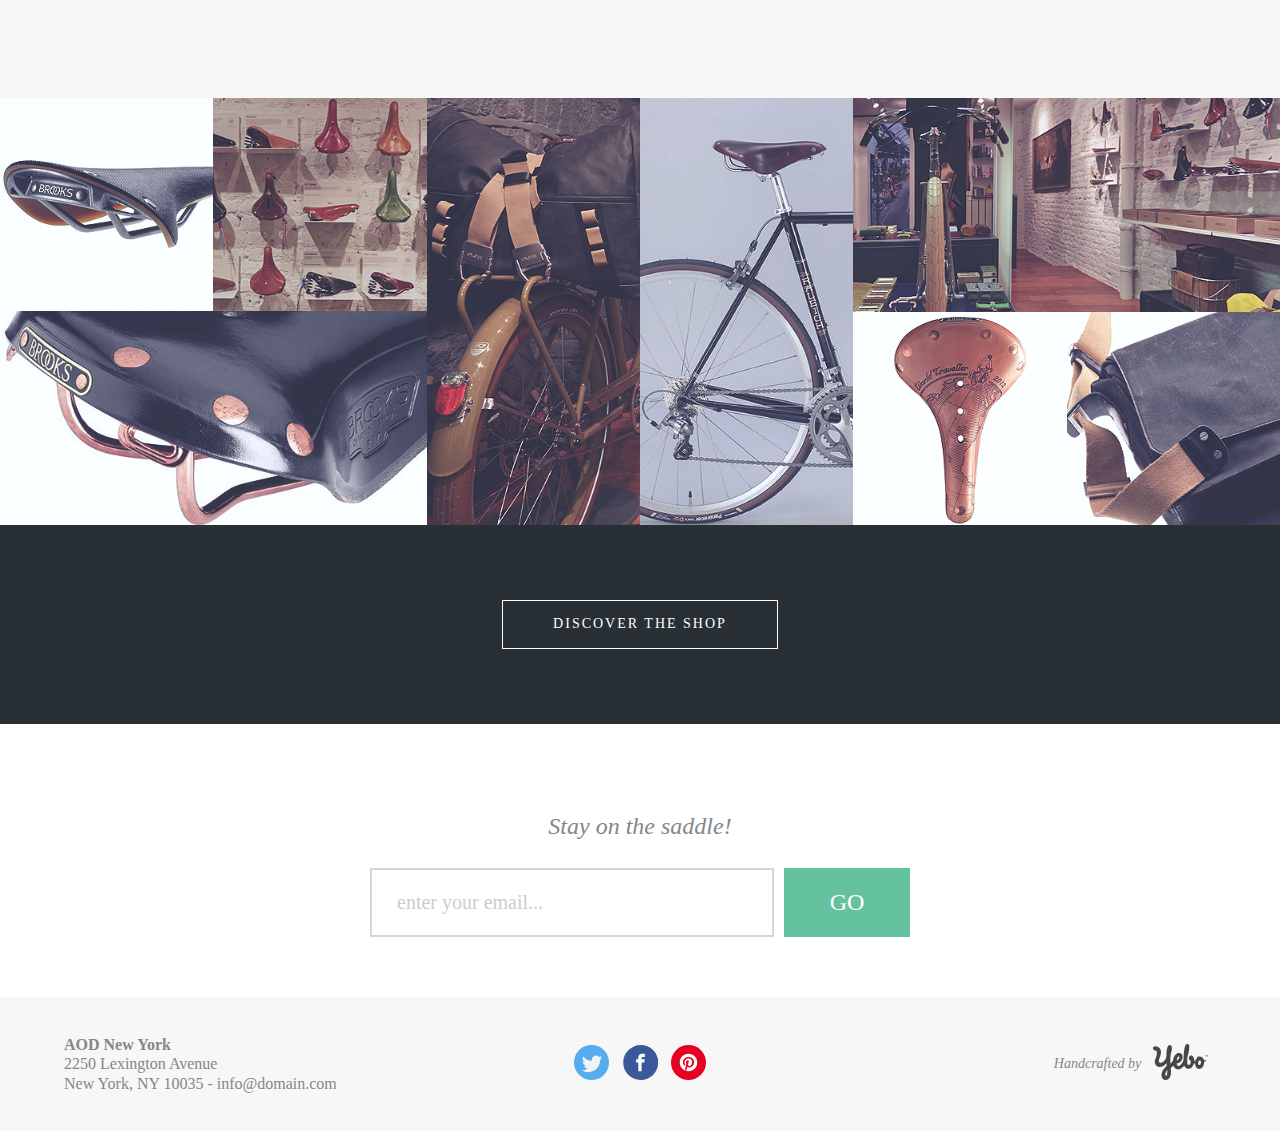
==== commit 89e13add: "Update index.html" ====
--- a/index.html
+++ b/index.html
@@ -2,7 +2,7 @@
 <html lang="en">
     <head>
         <meta charset="UTF-8">
-        <meta name="viewport" content="width=device-width">
+        <meta name="viewport" content="width=device-width, inital-scale=1.0, maximum-scale=1.0, user-scalable=0">
         <link rel="stylesheet" href="css/style.css">
         <link rel="shortcut icon" href="img/Logo111.png">
         <title>AOD</title>
--- a/css/style.css
+++ b/css/style.css
@@ -54,11 +54,9 @@
 }
 
 .header {
-    /* max-width: 100%; */
     position: relative;
     margin: 0 auto;
     text-align: center;
-    /* border: black solid 1px; */
 }
 
 .header_bg {
@@ -69,17 +67,15 @@
 .header_title_wrapper {
     z-index: 2;
     display: flex;
-    /* width: 40%; */
-    /* border: black solid 1px; */
     position: absolute;
     top: 0;
-    left: 25%;
-    right: 25%;
+    left: 50%;
+    transform: translate(-50%, -0%);
+    width: 50%;
     margin: 1% auto 0;
     justify-content: space-between;
     align-items: center;
     text-align: center;
-    /* border: black solid 1px; */
 }
 
 .header_title_wrapper a {
@@ -96,14 +92,12 @@
 }
 
 .generation_container {
-    /* border: black solid 1px; */
     padding: 90px 14%;
 }
 
 .generation {
     max-width: 1400px;
     margin: 0 auto;
-    /* border: black solid 1px; */
 }
 
 .generation svg {
@@ -125,10 +119,6 @@
     object-fit: cover;
 }
 
-h2 {
-    
-}
-
 p {
     font-size: 18px;
     font-family: "Lato";
@@ -142,10 +132,6 @@
 }
 
 .pic {
-    /* max-width: 100%;
-    height: 100%; */
-    /* border: black solid 10px; */
-    /* object-fit: cover; */
     flex: 1 1 33.3333%;
     align-self: auto;
     position: relative;
@@ -164,8 +150,6 @@
     flex-direction: column;
     background: white;
     flex: 0 0 33.3333%;
-    /* border: black solid 1px; */
-    /* height: 100%; */
 }
 
 .article_text {
@@ -175,7 +159,6 @@
 }
 
 .article_text_wrapper{
-    /* border: black dashed 3px; */
     max-height: 100%;
     margin: auto;
     align-self: center;
@@ -188,44 +171,23 @@
     margin: 0 auto;
 }
 
-/* .article_pic {
-    margin: 0 10%;
-} */
-
-
-
 .twitter {
-    /* border: black dotted 1px; */
-    /* border: red solid 1px;
-    width: 100%; */
-    /* position: static; */
     display: block;
     padding: 90px 14%;
-    /* border: red solid 1px; */
-
 }
 
 .twitter_container {
     max-width: 1400px;
     margin: 0 auto;
-    /* border: red solid 1px; */
-    
 }
 
 .twitter_container svg {
     display: block;
     margin: 0 auto 35px;
-    
 }
 
 .twitter_title {
-    /* position: static;
-    border: black dotted 3px; */
-    /* width: 100%; */
-
     margin: 20px auto 0;
-
-
 }
 
 .twitter_title1 {
@@ -235,11 +197,8 @@
     font-family: "Lato";
     font-weight: 600;
     color: rgb(53, 55, 56);
-    /* font-weight: bold; */
     line-height: 1.2;
     text-align: center;
-    /* border: black dotted 1px; */
-    
 }  
 
 .twitter_text {
@@ -249,18 +208,12 @@
     font-style: italic;
     line-height: 1.417;
     text-align: center;
-    /* border: black dotted 1px; */
     margin: 25px auto;
 }
 
-.twitter_pag {
-    
-}
-
 .pag {
     display: flex;
     margin: 110px auto 30px;
-    /* border: black dotted 1px; */
     justify-content: center;
 }
 
@@ -269,36 +222,27 @@
     width: 15px;
     border-radius: 50%;
     margin: 0 5px;
-    /* background-color: #a9afb3; */
     border: #a9afb3 2px solid;
+}
+
+.pag li:nth-child(1) {
+    background-color: #a9afb3;
 }
 
 .pag li:hover {
     border: #565a5d 2px solid;
-    /* background-color: #ced5da; */
-}
-
-.pag li:nth-child(1) {
-    background-color: #a9afb3;
-}
-
-.pag li:nth-child(1):hover {
     background-color: #565a5d;
 }
 
 .ph {
     display: flex;
     width: 100%;
-    /* flex: 0 0 33.333%; */
-    /* border: black dotted 1px; */
-
 }
 
 .ph1, .ph3 {
     display: flex;
     flex-direction: column;
     flex: 0 0 33.333%;
-    /* flex: 0 0 50%; */
 }
 
 .ph2 {
@@ -316,9 +260,6 @@
 .ph1_ {
     display: flex;
     flex-direction: row;
-    /* flex: 0 0 50%; */
-    /* border: black dotted 1px; */
-    
 }
 
 .ph_ {
@@ -333,7 +274,7 @@
 
 .disc {
     background-color: #282f35;
-    padding: auto 30px;
+    padding: 5px 30px;
 }
 
 .disc a {
@@ -342,13 +283,13 @@
     font-size: 14px;
     font-family: "Lato";
     color: rgb(255, 255, 255);
-    /* font-weight: bold; */
     text-transform: uppercase;
     letter-spacing: 2px;
     line-height: 1.2;
     text-align: center;
     border: white 1px solid;
     padding: 15px 50px;
+    transition: 0.2s ease, color 0.2s ease;
 }
 
 .disc a:hover {
@@ -363,16 +304,15 @@
 .mailing_content {
     width: 100%;
     margin: 60px auto;
-    /* border: red solid 3px; */
-
 }
 
 .mailing_input {
     margin: 0 auto;
-    /* border: red solid 3px; */
-    display: flex;
-    flex-direction: row;
-    justify-content: center;
+    display: flex;
+    flex-direction: row;
+    justify-content: center;
+    /* border: 1px red solid; */
+
 }
 
 .mailing_go {
@@ -390,6 +330,7 @@
     display: flex;
     justify-content: center;
     align-items: center;
+    transition: 0.1s ease, color 0.1s ease;
 }
 
 .mailing_go:hover {
@@ -406,7 +347,6 @@
     font-family: "Myriad Pro";
     color: #848789;
     padding: 25px;
-    /* text-align: center; */
 }
 
 input:focus {
@@ -450,7 +390,6 @@
     display: block;
     margin: 0 auto;
     text-align: center;
-    /* border: 1px seagreen solid; */
     margin-bottom: 5px;
 }
 
@@ -462,7 +401,6 @@
     top: 50%;
     transform: translate(-50%, -50%);
     opacity: 1;
-    /* border: 1px seagreen solid; */
 }
 
 .ph_hover {
@@ -471,9 +409,9 @@
     height: 100%;
     top: 0;
     left: 0;
-    /* border: 10px seagreen solid; */
     z-index: 60;
     opacity: 0;
+    transition: 0.3s ease, color 0.3s ease;
 }
 
 .ph_hover:hover {
@@ -487,10 +425,6 @@
     opacity: 0.6;
 }
 
-/* .bg:hover {
-    opacity: 1;
-} */
-
 footer {
     display: flex;
     flex-direction: row;
@@ -510,59 +444,58 @@
 }
 
 .footer_yebo {
-    /* width: 100%; */
     font-size: 14px;
     font-family: "Lato";
     color: rgb(132, 135, 137);
     font-style: italic;
     line-height: 1.286;
-    /* text-align: right; */
     display: inline-block;
     flex-wrap: nowrap;
     flex-direction: row;
     justify-content: space-around;
-    /* align-items: center; */
 }
 
 .footer_yebo div {
-    /* border: green 1px solid; */
     align-items: center;
     display: inline-block;
-    /* height: 100%; */
-    /* flex: 0 0 50%; */
-    /* width: 100px; */
 }
 
 .yebo_cover {
-    border: 1px red solid;
+    /* border: 1px red solid; */
     display: flex;
     flex-direction: row;
     align-items: start;
     justify-content: center;
-
 }
 
 .yebo_cover div {
     flex-basis: auto;
     border: 1px seagreen solid;
-
 }
 
 .footer {
     display: flex;
-    justify-content: space-around;
+    /* justify-content: space-evenly; */
     align-items: center;
-    width: 100%;
+    width: 90%;
     margin: 3% auto;
 }
 
 .footer > div {
     flex: 1 1 33.3333%;
     display: flex;
-    justify-content: center;
-    /* margin: 0 20px; */
-    /* border: green 1px solid; */
-
+}
+
+.footer_left {
+    justify-content: left;
+}
+
+.footer_mid {
+    justify-content: center;
+}
+
+.footer_right {
+    justify-content: right;
 }
 
 .footer_aod, .footer_yebo, .footer_links {
@@ -570,7 +503,6 @@
 }
 
 .test {
-    /* border: 1px red solid; */
     display: flex;
     flex-direction: row;
     align-items: center;
@@ -578,13 +510,11 @@
 }
 
 .test div {
-    /* border: 1px seagreen solid; */
     flex-basis: auto;
     font-size: 14px;
     font-family: "Lato";
     color: rgb(132, 135, 137);
     font-style: italic;
-    /* line-height: 1.286; */
     text-align: right;
     margin: 0 6px;
 }
@@ -596,16 +526,90 @@
 .shnow {
     display: block;
     width: 100%;
-    /* border: green 100px solid; */
-
+}
+
+.mainlogo2, .footer_links2, .yebo2 {
+    display: none;
 }
 
 @media (max-width: 1100px) {
-    /* .pic, .article {
-        flex-wrap: wrap;
-        flex: 0 0 100%;
-    } */
     .work {
         display: block;
     }
-}+
+    .ph {
+        display: block;
+    }
+
+    .header_title_wrapper {
+        width: 70%;
+    }
+
+    .mainlogo {
+        display: none;
+    }
+
+    .mainlogo2 {
+        display: block;
+    }
+}
+
+@media (max-width: 600px) {
+    .header_title_wrapper {
+        width: 90%;
+    }
+
+    .header_title_wrapper a {
+        font-size: 8px;
+        font-weight: bold;
+    }
+
+    .test {
+        display: flex;
+        flex-direction: column;
+        align-items: center;
+    }
+
+    .footer_aod {
+        font-size: 10px;
+    }
+
+    .footer_links {
+        display: none;
+    }
+
+    .footer_links2 {
+        display: block;
+    }
+
+    .mailing_go {
+        width: 84px;
+        height: 46px;
+    }
+
+    input {
+        height: 46px;
+        max-width: 202px;
+        font-size: 13px;
+        padding: 8px;
+    }
+
+    input::placeholder {
+        font-size: 13px;
+        font-family: "Myriad Pro";
+        color: #cdcdcd;
+        line-height: 1.2;
+    }
+
+    .yebo1 {
+        display: none;
+    }
+
+    .yebo2 {
+        display: block;
+    }
+
+    .test div {
+        font-size: 10px;
+    }
+}
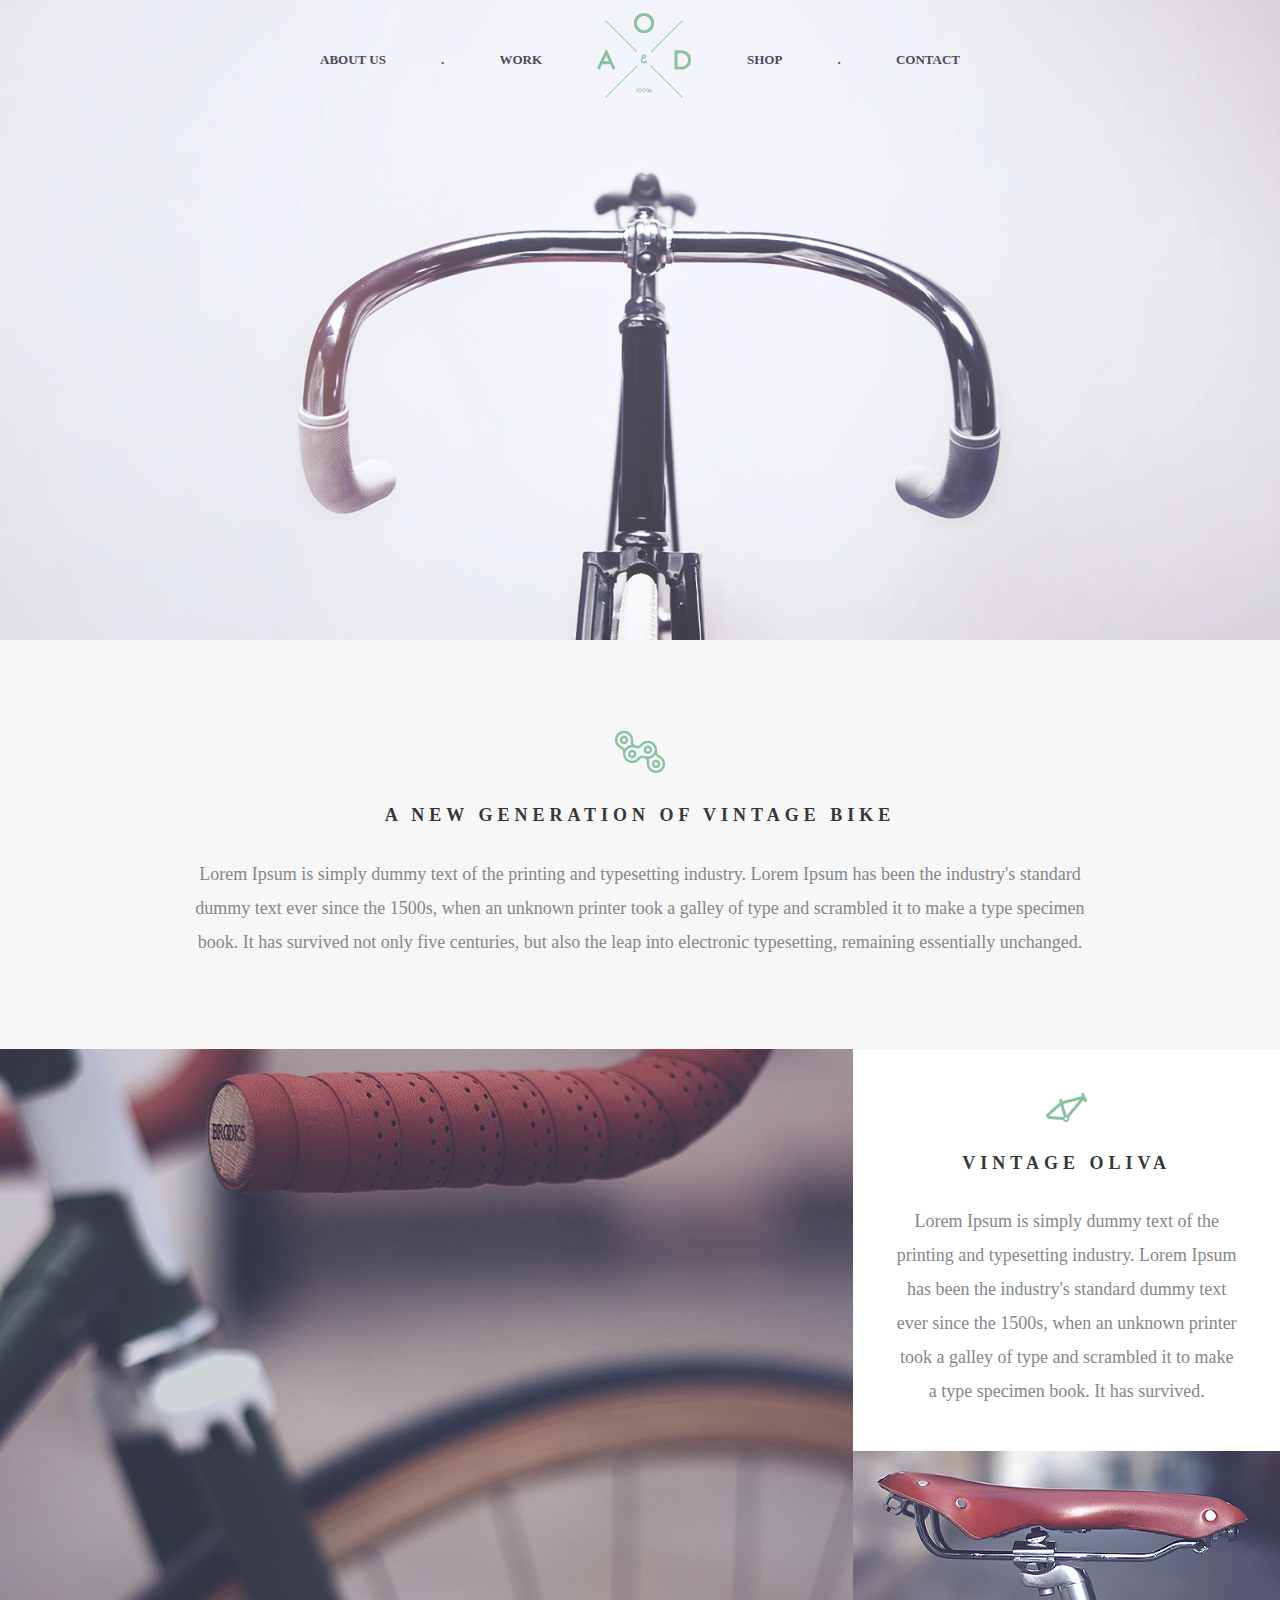
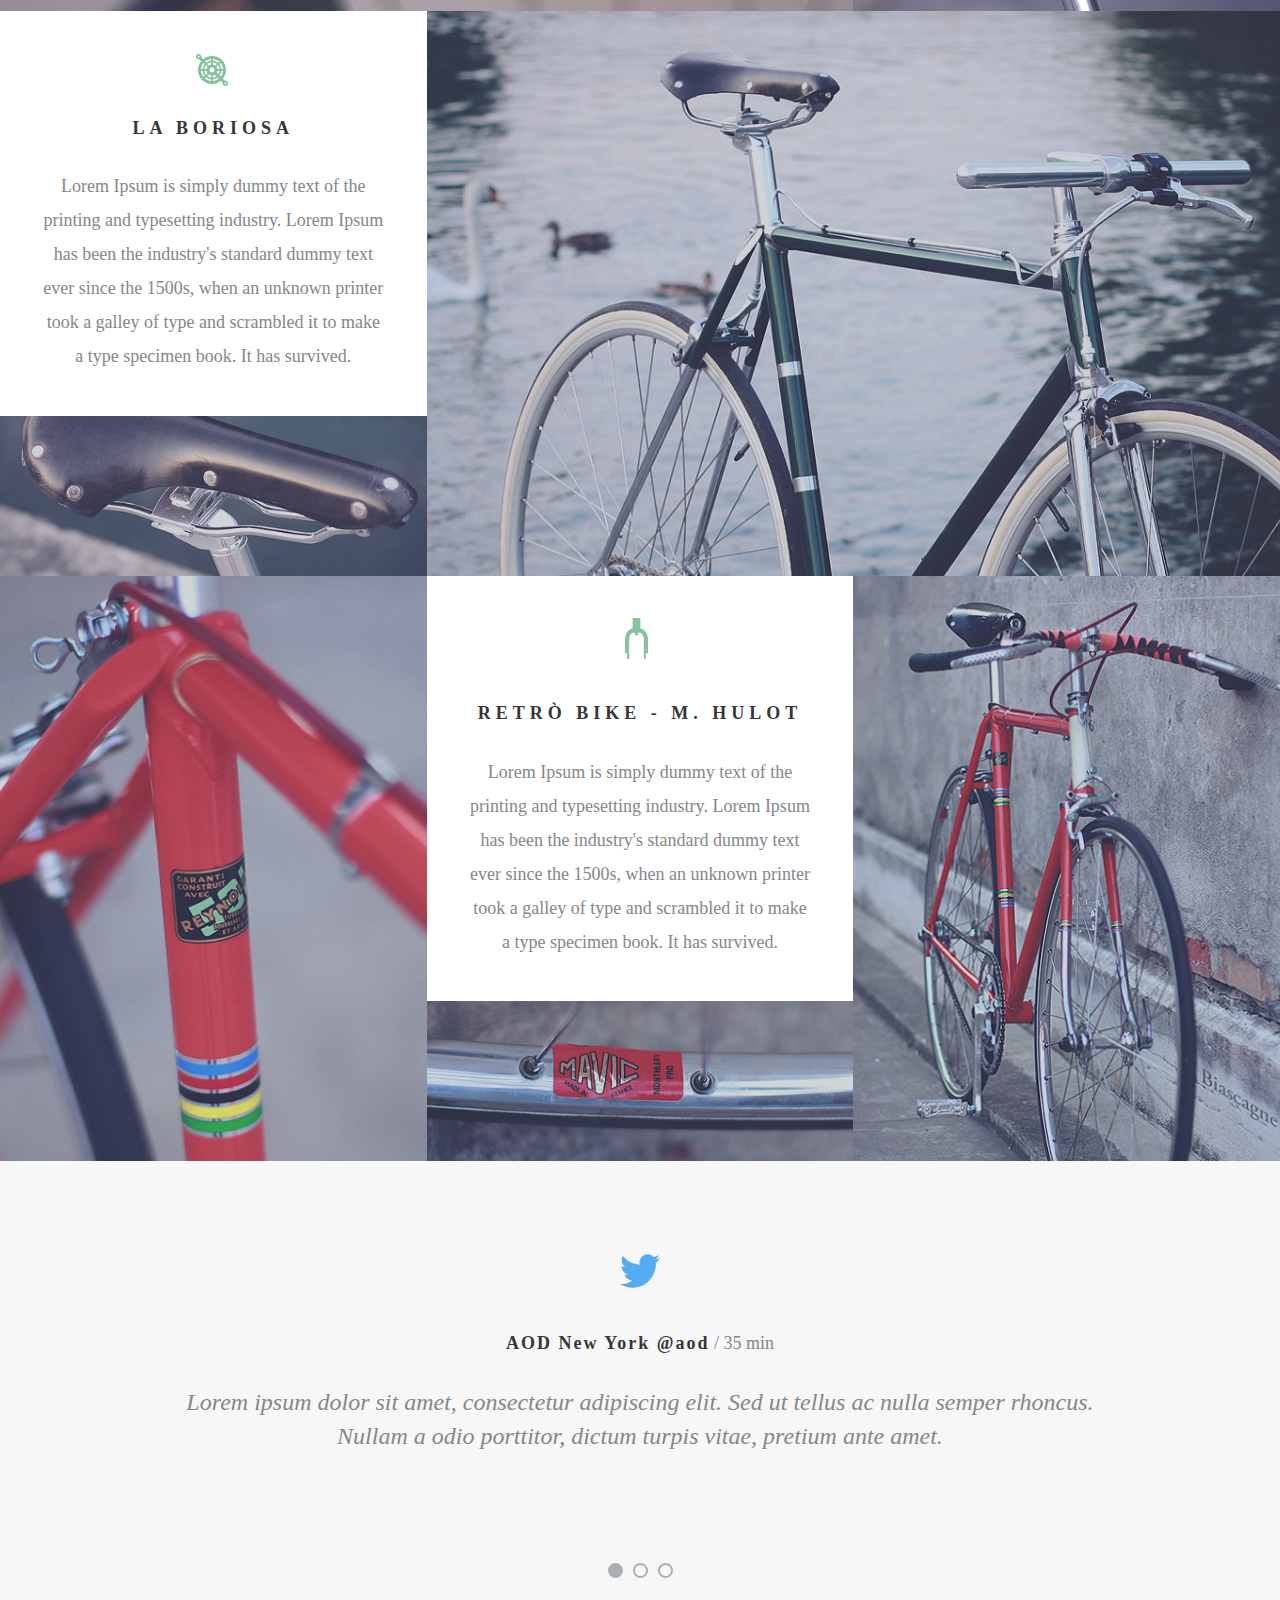
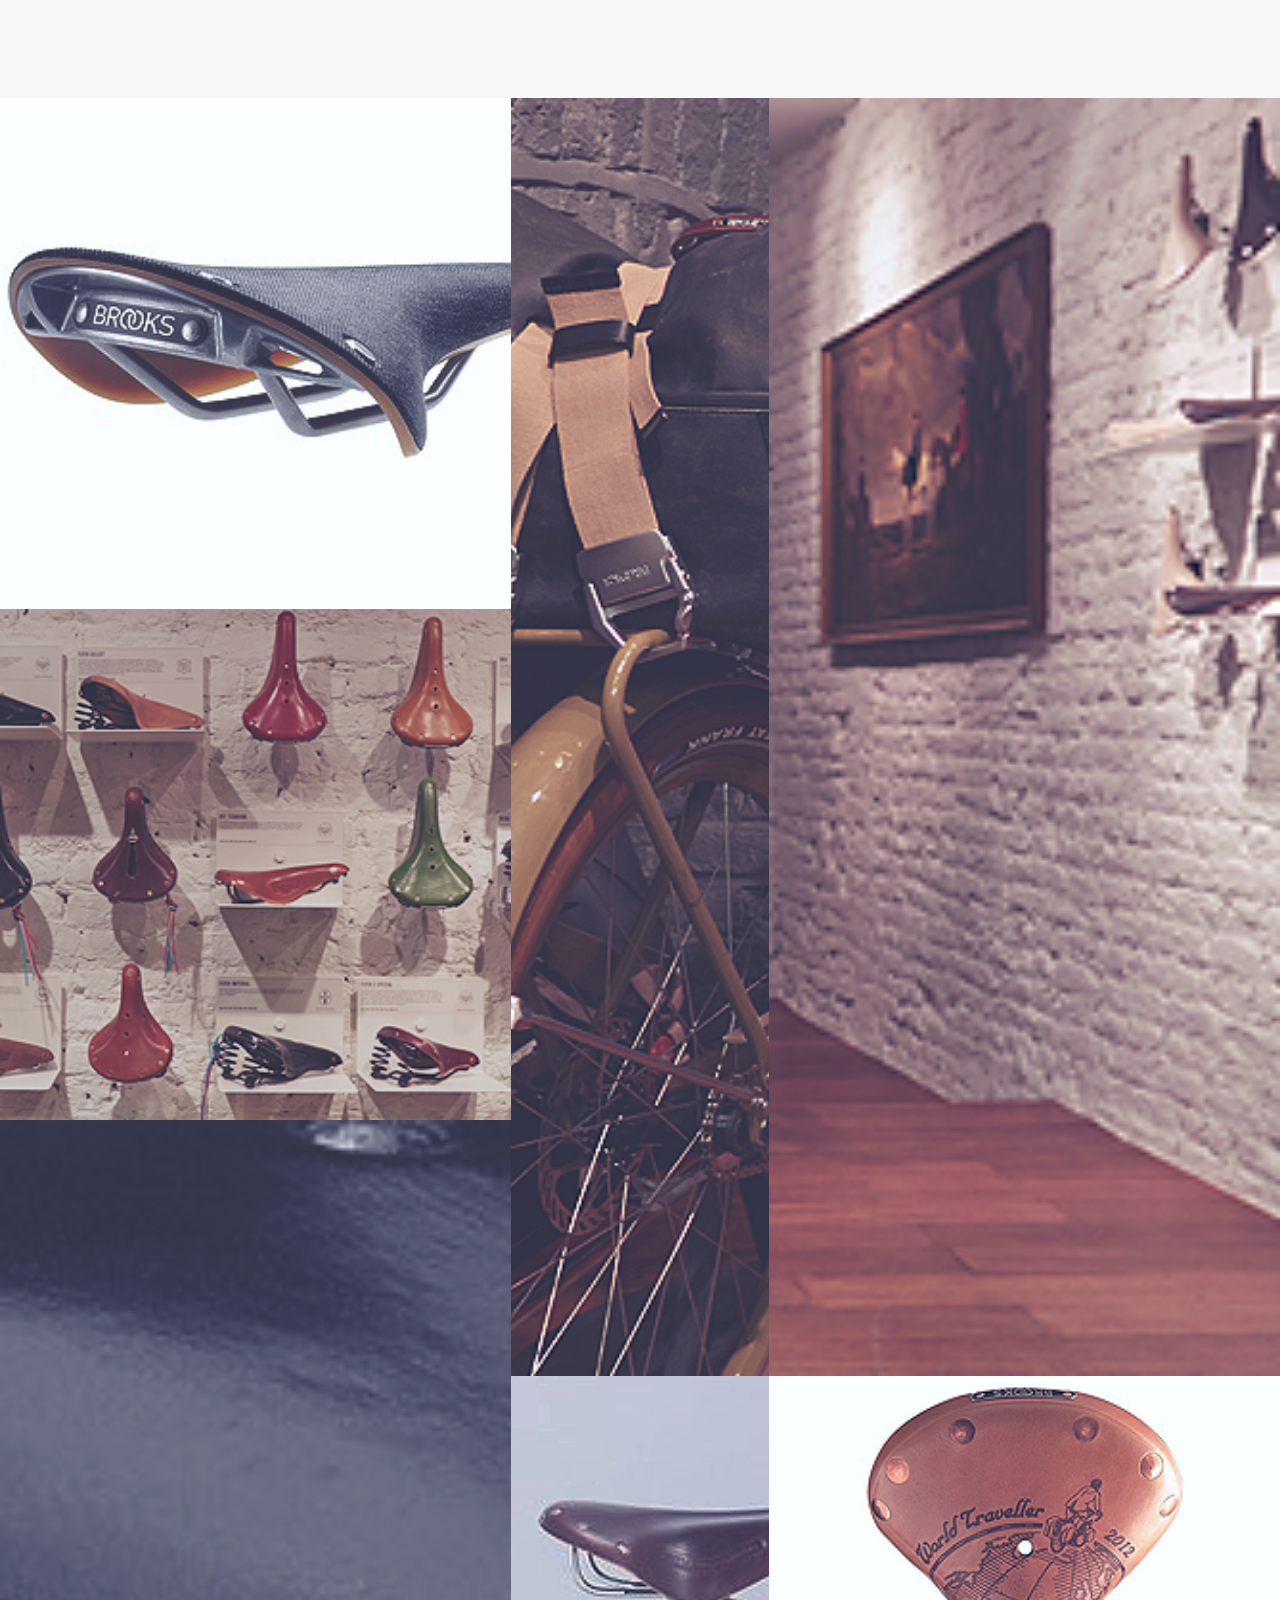
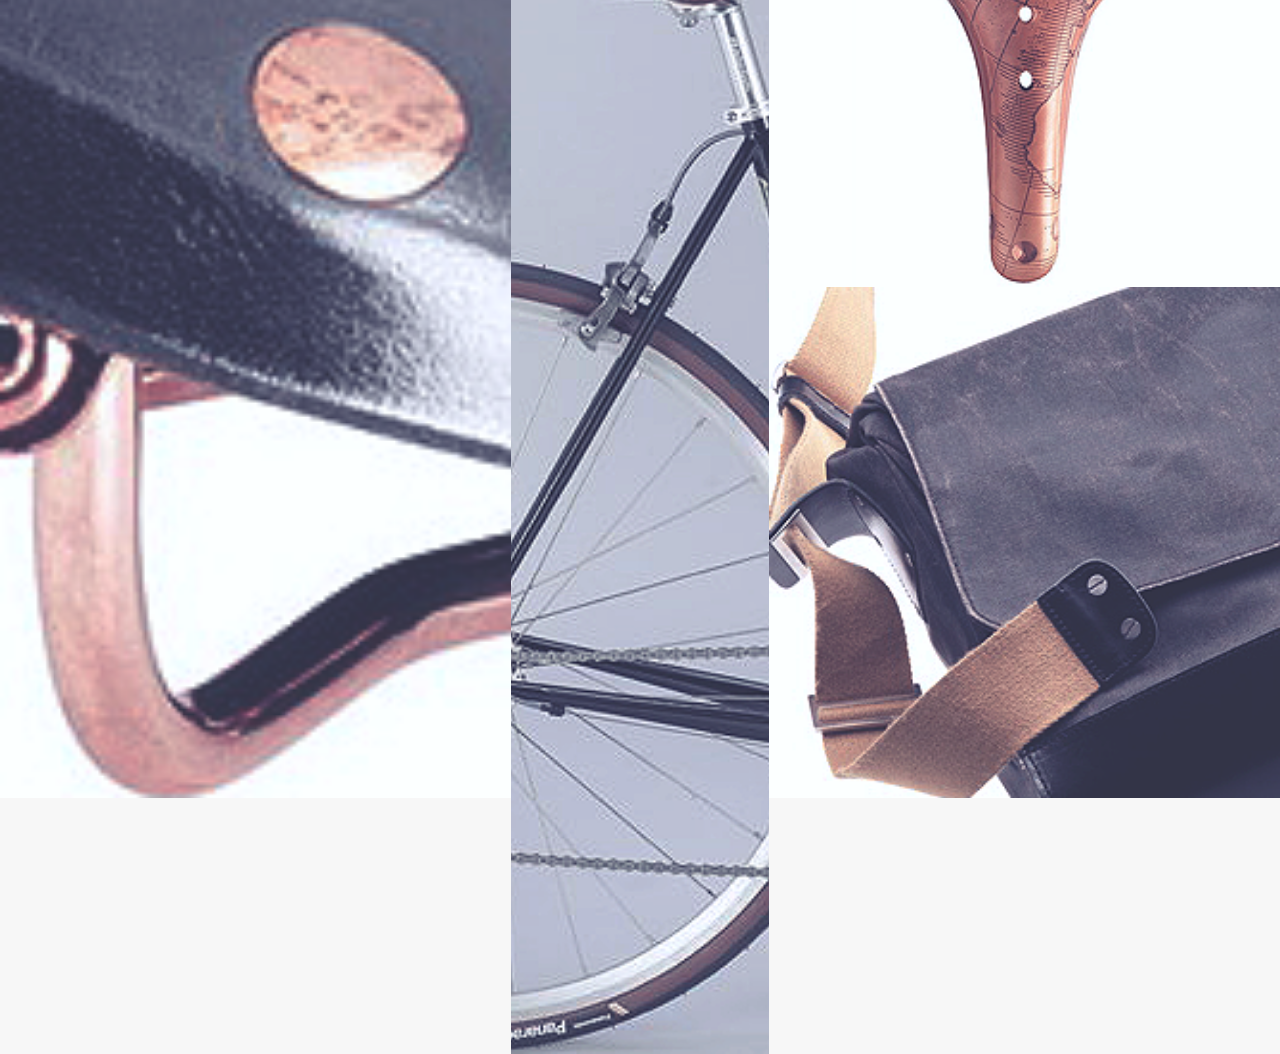
==== commit c34c1ecd: "Fixed bugs" ====
--- a/index.html
+++ b/index.html
@@ -1,5 +1,5 @@
 <!DOCTYPE html>
-<html lang="en">
+<html>
     <head>
         <meta charset="UTF-8">
         <meta name="viewport" content="width=device-width, inital-scale=1.0, maximum-scale=1.0, user-scalable=0">
@@ -149,110 +149,108 @@
                     </ul>
                 </div>
             </section>
-            <section>
-                <a href="" class="shnow">
-                    <div class="ph">
-                        <div class="ph1">
-                            <div class="ph1_">
-                                <div class="ph_ bggreen">
-                                    <img src="img/Layer 19.png" alt="">
-                                    <div class="ph_hover">
-                                        <div class="bg"></div>
-                                        <div class="ph_logo">
-                                            
-                                            <svg xmlns="http://www.w3.org/2000/svg" xmlns:xlink="http://www.w3.org/1999/xlink" width="14mm" height="8.5mm"><image width="51" height="30" xlink:href="[data-uri]"/></svg>
-                                            <p>shop now</p>
-                                        </div>
-                                    </div>
-                                </div>
-                                <div class="ph_ bggreen">
-                                    <img src="img/Rectangle 3 copy.png" alt="">
-                                    <div class="ph_hover">
-                                        <div class="bg"></div>
-                                        <div class="ph_logo">
-                                            
-                                            <svg xmlns="http://www.w3.org/2000/svg" xmlns:xlink="http://www.w3.org/1999/xlink" width="14mm" height="8.5mm"><image width="51" height="30" xlink:href="[data-uri]"/></svg>
-                                            <p>shop now</p>
-                                        </div>
-                                    </div>
-                                </div>
-                            </div>
-                            <div class="ph1_2 bggreen">
-                                <img src="img/Rectangle 3 copy 3.png" alt="">
-                                <div class="ph_hover">
-                                    <div class="bg"></div>
-                                    <div class="ph_logo">
-                                        
-                                        <svg xmlns="http://www.w3.org/2000/svg" xmlns:xlink="http://www.w3.org/1999/xlink" width="14mm" height="8.5mm"><image width="51" height="30" xlink:href="[data-uri]"/></svg>
-                                        <p>shop now</p>
-                                    </div>
-                                </div>
-                            </div>
-                        </div>
-                        <div class="ph2">
-                            <div class="ph_ bggreen">
-                                <img src="img/Rectangle 1 copy 8.png" alt="">
-                                <div class="ph_hover">
-                                    <div class="bg"></div>
-                                    <div class="ph_logo">
-                                        
-                                        <svg xmlns="http://www.w3.org/2000/svg" xmlns:xlink="http://www.w3.org/1999/xlink" width="14mm" height="8.5mm"><image width="51" height="30" xlink:href="[data-uri]"/></svg>
-                                        <p>shop now</p>
-                                    </div>
-                                </div>
-                            </div>
-                            <div class="ph_ bggreen">
-                                <img src="img/Rectangle 1 copy 7.png" alt="">
-                                <div class="ph_hover">
-                                    <div class="bg"></div>
-                                    <div class="ph_logo">
-                                        
-                                        <svg xmlns="http://www.w3.org/2000/svg" xmlns:xlink="http://www.w3.org/1999/xlink" width="14mm" height="8.5mm"><image width="51" height="30" xlink:href="[data-uri]"/></svg>
-                                        <p>shop now</p>
-                                    </div>
-                                </div>
-                            </div>
-                        </div>
-                        <div class="ph3">
-                            <div class="ph3_1 bggreen">
-                                <img src="img/Layer 23.png" alt="">
-                                <div class="ph_hover">
-                                    <div class="bg"></div>
-                                    <div class="ph_logo">
-                                        
-                                        <svg xmlns="http://www.w3.org/2000/svg" xmlns:xlink="http://www.w3.org/1999/xlink" width="14mm" height="8.5mm"><image width="51" height="30" xlink:href="[data-uri]"/></svg>
-                                        <p>shop now</p>
-                                    </div>
-                                </div>
-                            </div>
-                            <div class="ph3_2_">
-                                <div class="ph_ bggreen">
-                                    <img src="img/Rectangle 3 copy 6.png" alt="">
-                                    <div class="ph_hover">
-                                        <div class="bg"></div>
-                                        <div class="ph_logo">
-                                            
-                                            <svg xmlns="http://www.w3.org/2000/svg" xmlns:xlink="http://www.w3.org/1999/xlink" width="14mm" height="8.5mm"><image width="51" height="30" xlink:href="[data-uri]"/></svg>
-                                            <p>shop now</p>
-                                        </div>
-                                    </div>
-                                </div>
-                                <div class="ph_ bggreen">
-                                    <img src="img/Rectangle 3 copy 7.png" alt="">
-                                    <div class="ph_hover">
-                                        <div class="bg"></div>
-                                        <div class="ph_logo">
-                                            
-                                            <svg xmlns="http://www.w3.org/2000/svg" xmlns:xlink="http://www.w3.org/1999/xlink" width="14mm" height="8.5mm"><image width="51" height="30" xlink:href="[data-uri]"/></svg>
-                                            <p>shop now</p>
-                                        </div>
-                                    </div>
-                                </div>
-                            </div>
-                        </div>
-                    </div>
-                </a>
-            </section>
+
+            <section class="ph">
+                <div class="hor col">
+                    <div class="vert">
+                        <div class="bggreen">
+                            <img class="col_img" src="img/Layer 19.png" alt="">
+                            <div class="ph_hover">
+                                <div class="bg"></div>
+                                <div class="ph_logo">
+                                    
+                                    <svg xmlns="http://www.w3.org/2000/svg" xmlns:xlink="http://www.w3.org/1999/xlink" width="14mm" height="8.5mm"><image width="51" height="30" xlink:href="[data-uri]"/></svg>
+                                    <p>shop now</p>
+                                </div>
+                            </div>
+                        </div>
+                        <div class="bggreen">
+                            <img class="col_img" src="img/Rectangle 3 copy.png" alt="">
+                            <div class="ph_hover">
+                                <div class="bg"></div>
+                                <div class="ph_logo">
+                                    
+                                    <svg xmlns="http://www.w3.org/2000/svg" xmlns:xlink="http://www.w3.org/1999/xlink" width="14mm" height="8.5mm"><image width="51" height="30" xlink:href="[data-uri]"/></svg>
+                                    <p>shop now</p>
+                                </div>
+                            </div>
+                        </div>
+                    </div>
+                    <div class="bggreen">
+                        <img class="col_img" src="img/Rectangle 3 copy 3.png" alt="">
+                        <div class="ph_hover">
+                            <div class="bg"></div>
+                            <div class="ph_logo">
+                                
+                                <svg xmlns="http://www.w3.org/2000/svg" xmlns:xlink="http://www.w3.org/1999/xlink" width="14mm" height="8.5mm"><image width="51" height="30" xlink:href="[data-uri]"/></svg>
+                                <p>shop now</p>
+                            </div>
+                        </div>
+                    </div>
+                </div>
+                <div class="vert col">
+                    <div class="bggreen">
+                        <img class="col_img" src="img/Rectangle 1 copy 8.png" alt="">
+                        <div class="ph_hover">
+                            <div class="bg"></div>
+                            <div class="ph_logo">
+                                
+                                <svg xmlns="http://www.w3.org/2000/svg" xmlns:xlink="http://www.w3.org/1999/xlink" width="14mm" height="8.5mm"><image width="51" height="30" xlink:href="[data-uri]"/></svg>
+                                <p>shop now</p>
+                            </div>
+                        </div>
+                    </div>
+                    <div class="bggreen">
+                        <img class="col_img" src="img/Rectangle 1 copy 7.png" alt="">
+                        <div class="ph_hover">
+                            <div class="bg"></div>
+                            <div class="ph_logo">
+                                
+                                <svg xmlns="http://www.w3.org/2000/svg" xmlns:xlink="http://www.w3.org/1999/xlink" width="14mm" height="8.5mm"><image width="51" height="30" xlink:href="[data-uri]"/></svg>
+                                <p>shop now</p>
+                            </div>
+                        </div>
+                    </div>
+                </div>
+                <div class="hor col">
+                    <div class="bggreen">
+                        <img class="col_img" src="img/Layer 23.png" alt="">
+                        <div class="ph_hover">
+                            <div class="bg"></div>
+                            <div class="ph_logo">
+                                
+                                <svg xmlns="http://www.w3.org/2000/svg" xmlns:xlink="http://www.w3.org/1999/xlink" width="14mm" height="8.5mm"><image width="51" height="30" xlink:href="[data-uri]"/></svg>
+                                <p>shop now</p>
+                            </div>
+                        </div>
+                    </div>
+                    <div class="vert">
+                        <div class="bggreen">
+                            <img class="col_img" src="img/Rectangle 3 copy 6.png" alt="">
+                            <div class="ph_hover">
+                                <div class="bg"></div>
+                                <div class="ph_logo">
+                                    
+                                    <svg xmlns="http://www.w3.org/2000/svg" xmlns:xlink="http://www.w3.org/1999/xlink" width="14mm" height="8.5mm"><image width="51" height="30" xlink:href="[data-uri]"/></svg>
+                                    <p>shop now</p>
+                                </div>
+                            </div>
+                        </div>
+                        <div class="bggreen">
+                            <img class="col_img" src="img/Rectangle 3 copy 7.png" alt="">
+                            <div class="ph_hover">
+                                <div class="bg"></div>
+                                <div class="ph_logo">
+                                    
+                                    <svg xmlns="http://www.w3.org/2000/svg" xmlns:xlink="http://www.w3.org/1999/xlink" width="14mm" height="8.5mm"><image width="51" height="30" xlink:href="[data-uri]"/></svg>
+                                    <p>shop now</p>
+                                </div>
+                            </div>
+                        </div>
+                    </div>
+                </div>
+            </section>
+
             <section class="disc">
                 <a href="" class="disc_link">DISCOVER THE SHOP</a>
             </section>
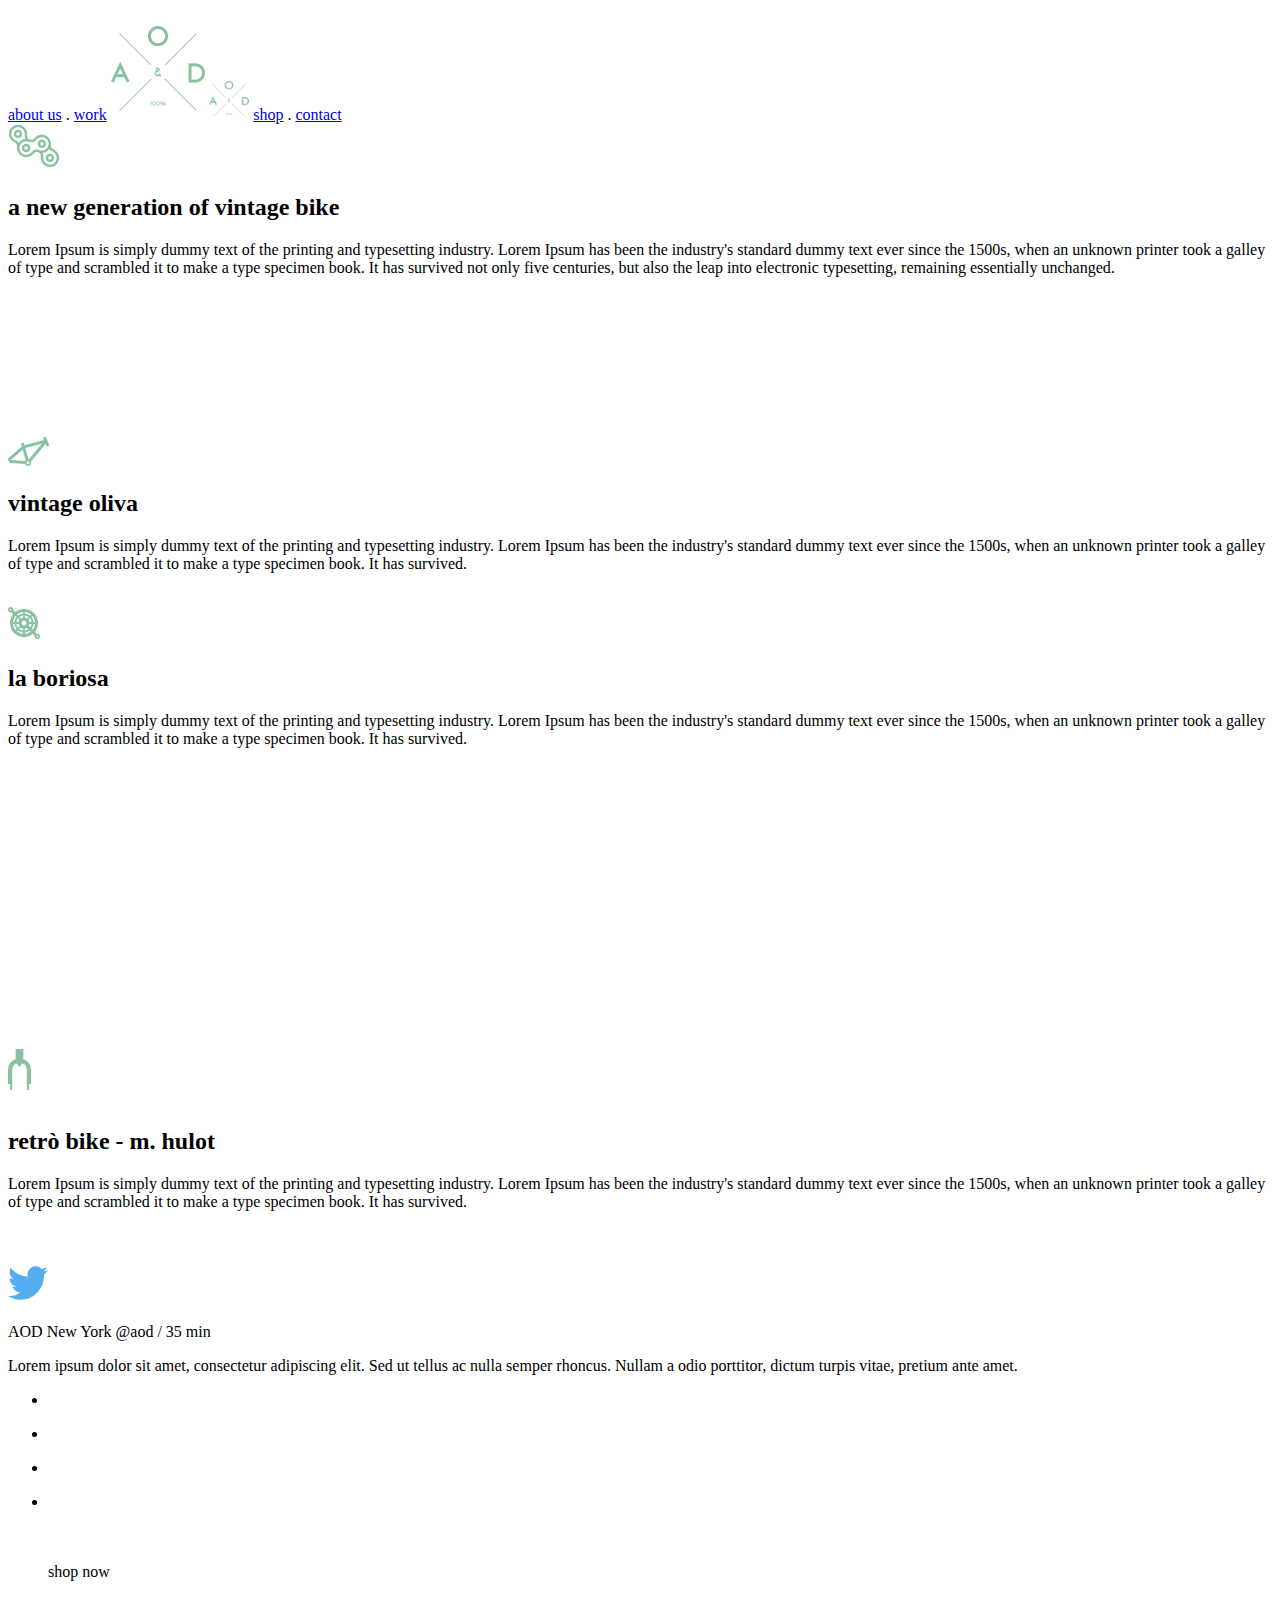
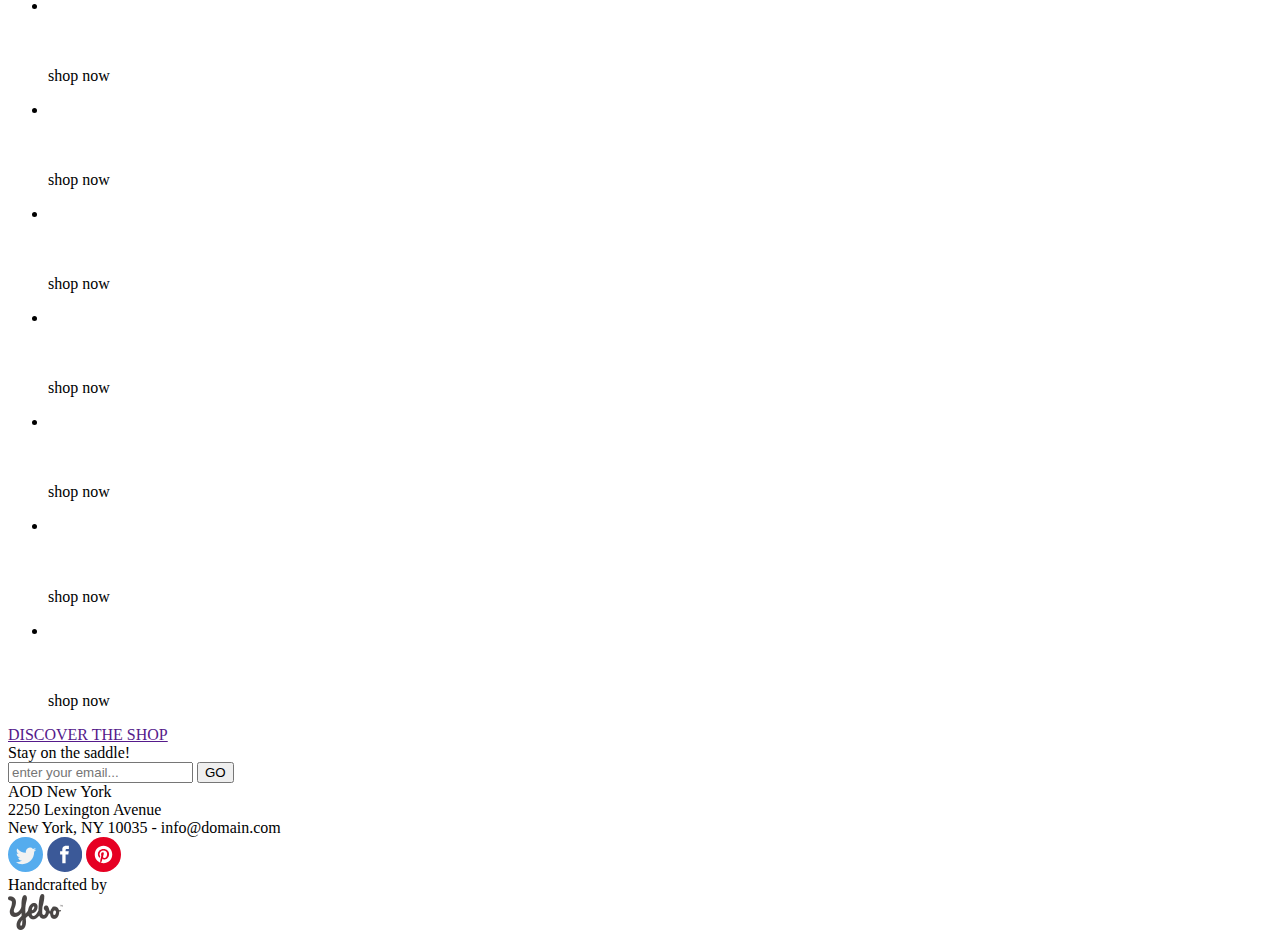
==== commit 63fb1ef1: "Update index.html" ====
--- a/index.html
+++ b/index.html
@@ -14,9 +14,9 @@
                     <div class="header">
                         <img src="img/Layer 7.png" class="" alt="">
                         <div class="header_title_wrapper">
-                            <a href="">about us</a>
+                            <a href="#aboutus">about us</a>
                             <a>.</a>
-                            <a href="">work</a>
+                            <a href="#work">work</a>
                             <svg class="mainlogo"
                                 xmlns="http://www.w3.org/2000/svg"
                                 xmlns:xlink="http://www.w3.org/1999/xlink"
@@ -24,21 +24,21 @@
                                 <image  x="0px" y="0px" width="94px" height="85px"  xlink:href="[data-uri]" />
                             </svg>
                             <svg class="mainlogo2" xmlns="http://www.w3.org/2000/svg" xmlns:xlink="http://www.w3.org/1999/xlink" width="10.6mm" height="11mm"><image width="40" height="40" xlink:href="[data-uri]"/></svg>
-                            <a href="">shop</a>
+                            <a href="#shop">shop</a>
                             <a>.</a>
-                            <a href="">contact</a>
+                            <a href="#contact">contact</a>
                         </div>
                     </div>
                 </nav>
             </header>
-            <section class="generation_container">
+            <section class="generation_container" id="aboutus">
                 <div class="generation">
                     <svg xmlns="http://www.w3.org/2000/svg" xmlns:xlink="http://www.w3.org/1999/xlink" width="14mm" height="12mm"><image width="52" height="43" xlink:href="[data-uri]"/></svg>
                     <h2>a new generation of vintage bike</h2>
                     <p>Lorem Ipsum is simply dummy text of the printing and typesetting industry. Lorem Ipsum has been the industry's standard dummy text ever since the 1500s, when an unknown printer took a galley of type and scrambled it to make a type specimen book. It has survived not only five centuries, but also the leap into electronic typesetting, remaining essentially unchanged. </p>
                 </div>
             </section>
-            <section class="work">
+            <section class="work" id="work">
                 <div class="pic">
                     <img src="img/Layer 10.png" alt="">
                     <div class="ph_hover">
@@ -88,7 +88,6 @@
                             <svg xmlns="http://www.w3.org/2000/svg" xmlns:xlink="http://www.w3.org/1999/xlink" width="47mm" height="41mm"><image width="177" height="152" xlink:href="[data-uri]"/></svg>
                         </div>
                     </div>
-                    <!-- <svg xmlns="http://www.w3.org/2000/svg" xmlns:xlink="http://www.w3.org/1999/xlink" width="47mm" height="41mm"><image width="177" height="152" xlink:href="[data-uri]"/></svg> -->
                 </div>
             </section>
             <section class="work">
@@ -150,108 +149,92 @@
                 </div>
             </section>
 
-            <section class="ph">
-                <div class="hor col">
-                    <div class="vert">
-                        <div class="bggreen">
-                            <img class="col_img" src="img/Layer 19.png" alt="">
-                            <div class="ph_hover">
-                                <div class="bg"></div>
-                                <div class="ph_logo">
-                                    
-                                    <svg xmlns="http://www.w3.org/2000/svg" xmlns:xlink="http://www.w3.org/1999/xlink" width="14mm" height="8.5mm"><image width="51" height="30" xlink:href="[data-uri]"/></svg>
-                                    <p>shop now</p>
-                                </div>
-                            </div>
-                        </div>
-                        <div class="bggreen">
-                            <img class="col_img" src="img/Rectangle 3 copy.png" alt="">
-                            <div class="ph_hover">
-                                <div class="bg"></div>
-                                <div class="ph_logo">
-                                    
-                                    <svg xmlns="http://www.w3.org/2000/svg" xmlns:xlink="http://www.w3.org/1999/xlink" width="14mm" height="8.5mm"><image width="51" height="30" xlink:href="[data-uri]"/></svg>
-                                    <p>shop now</p>
-                                </div>
-                            </div>
-                        </div>
-                    </div>
-                    <div class="bggreen">
-                        <img class="col_img" src="img/Rectangle 3 copy 3.png" alt="">
-                        <div class="ph_hover">
-                            <div class="bg"></div>
-                            <div class="ph_logo">
-                                
-                                <svg xmlns="http://www.w3.org/2000/svg" xmlns:xlink="http://www.w3.org/1999/xlink" width="14mm" height="8.5mm"><image width="51" height="30" xlink:href="[data-uri]"/></svg>
-                                <p>shop now</p>
-                            </div>
-                        </div>
-                    </div>
-                </div>
-                <div class="vert col">
-                    <div class="bggreen">
-                        <img class="col_img" src="img/Rectangle 1 copy 8.png" alt="">
-                        <div class="ph_hover">
-                            <div class="bg"></div>
-                            <div class="ph_logo">
-                                
-                                <svg xmlns="http://www.w3.org/2000/svg" xmlns:xlink="http://www.w3.org/1999/xlink" width="14mm" height="8.5mm"><image width="51" height="30" xlink:href="[data-uri]"/></svg>
-                                <p>shop now</p>
-                            </div>
-                        </div>
-                    </div>
-                    <div class="bggreen">
-                        <img class="col_img" src="img/Rectangle 1 copy 7.png" alt="">
-                        <div class="ph_hover">
-                            <div class="bg"></div>
-                            <div class="ph_logo">
-                                
-                                <svg xmlns="http://www.w3.org/2000/svg" xmlns:xlink="http://www.w3.org/1999/xlink" width="14mm" height="8.5mm"><image width="51" height="30" xlink:href="[data-uri]"/></svg>
-                                <p>shop now</p>
-                            </div>
-                        </div>
-                    </div>
-                </div>
-                <div class="hor col">
-                    <div class="bggreen">
-                        <img class="col_img" src="img/Layer 23.png" alt="">
-                        <div class="ph_hover">
-                            <div class="bg"></div>
-                            <div class="ph_logo">
-                                
-                                <svg xmlns="http://www.w3.org/2000/svg" xmlns:xlink="http://www.w3.org/1999/xlink" width="14mm" height="8.5mm"><image width="51" height="30" xlink:href="[data-uri]"/></svg>
-                                <p>shop now</p>
-                            </div>
-                        </div>
-                    </div>
-                    <div class="vert">
-                        <div class="bggreen">
-                            <img class="col_img" src="img/Rectangle 3 copy 6.png" alt="">
-                            <div class="ph_hover">
-                                <div class="bg"></div>
-                                <div class="ph_logo">
-                                    
-                                    <svg xmlns="http://www.w3.org/2000/svg" xmlns:xlink="http://www.w3.org/1999/xlink" width="14mm" height="8.5mm"><image width="51" height="30" xlink:href="[data-uri]"/></svg>
-                                    <p>shop now</p>
-                                </div>
-                            </div>
-                        </div>
-                        <div class="bggreen">
-                            <img class="col_img" src="img/Rectangle 3 copy 7.png" alt="">
-                            <div class="ph_hover">
-                                <div class="bg"></div>
-                                <div class="ph_logo">
-                                    
-                                    <svg xmlns="http://www.w3.org/2000/svg" xmlns:xlink="http://www.w3.org/1999/xlink" width="14mm" height="8.5mm"><image width="51" height="30" xlink:href="[data-uri]"/></svg>
-                                    <p>shop now</p>
-                                </div>
-                            </div>
-                        </div>
-                    </div>
-                </div>
+            <section id="shop">
+                <ul class="gridPart">
+                    <li class="gridItem gridPart-single">
+                        <img src="img/Layer 19.png" alt="">
+                        <div class="ph_hover">
+                            <div class="bg"></div>
+                            <div class="ph_logo">
+                                <svg xmlns="http://www.w3.org/2000/svg" xmlns:xlink="http://www.w3.org/1999/xlink" width="14mm" height="8.5mm"><image width="51" height="30" xlink:href="[data-uri]"/></svg>
+                                <p>shop now</p>
+                            </div>
+                        </div>
+                    </li>
+                    <li class="gridItem gridPart-single">
+                        <img src="img/Rectangle 3 copy.png" alt="">
+                        <div class="ph_hover">
+                            <div class="bg"></div>
+                            <div class="ph_logo">
+                                <svg xmlns="http://www.w3.org/2000/svg" xmlns:xlink="http://www.w3.org/1999/xlink" width="14mm" height="8.5mm"><image width="51" height="30" xlink:href="[data-uri]"/></svg>
+                                <p>shop now</p>
+                            </div>
+                        </div>
+                    </li>
+                    <li class="gridItem gridPart-vert">
+                        <img src="img/Rectangle 1 copy 8.png" alt="">
+                        <div class="ph_hover">
+                            <div class="bg"></div>
+                            <div class="ph_logo">
+                                <svg xmlns="http://www.w3.org/2000/svg" xmlns:xlink="http://www.w3.org/1999/xlink" width="14mm" height="8.5mm"><image width="51" height="30" xlink:href="[data-uri]"/></svg>
+                                <p>shop now</p>
+                            </div>
+                        </div>
+                    </li>
+                    <li class="gridItem gridPart-vert">
+                        <img src="img/Rectangle 1 copy 7.png" alt="">
+                        <div class="ph_hover">
+                            <div class="bg"></div>
+                            <div class="ph_logo">
+                                <svg xmlns="http://www.w3.org/2000/svg" xmlns:xlink="http://www.w3.org/1999/xlink" width="14mm" height="8.5mm"><image width="51" height="30" xlink:href="[data-uri]"/></svg>
+                                <p>shop now</p>
+                            </div>
+                        </div>
+                    </li>
+                    <li class="gridItem gridPart-hor">
+                        <img src="img/Layer 23.png" alt="">
+                        <div class="ph_hover">
+                            <div class="bg"></div>
+                            <div class="ph_logo">
+                                <svg xmlns="http://www.w3.org/2000/svg" xmlns:xlink="http://www.w3.org/1999/xlink" width="14mm" height="8.5mm"><image width="51" height="30" xlink:href="[data-uri]"/></svg>
+                                <p>shop now</p>
+                            </div>
+                        </div>
+                    </li>
+                    <li class="gridItem gridPart-hor">
+                        <img src="img/Rectangle 3 copy 3.png" alt="">
+                        <div class="ph_hover">
+                            <div class="bg"></div>
+                            <div class="ph_logo">
+                                <svg xmlns="http://www.w3.org/2000/svg" xmlns:xlink="http://www.w3.org/1999/xlink" width="14mm" height="8.5mm"><image width="51" height="30" xlink:href="[data-uri]"/></svg>
+                                <p>shop now</p>
+                            </div>
+                        </div>
+                    </li>
+                    <li class="gridItem gridPart-single">
+                        <img src="img/Rectangle 3 copy 6.png" alt="">
+                        <div class="ph_hover">
+                            <div class="bg"></div>
+                            <div class="ph_logo">
+                                <svg xmlns="http://www.w3.org/2000/svg" xmlns:xlink="http://www.w3.org/1999/xlink" width="14mm" height="8.5mm"><image width="51" height="30" xlink:href="[data-uri]"/></svg>
+                                <p>shop now</p>
+                            </div>
+                        </div>
+                    </li>
+                    <li class="gridItem gridPart-single">
+                        <img src="img/Rectangle 3 copy 7.png" alt="">
+                        <div class="ph_hover">
+                            <div class="bg"></div>
+                            <div class="ph_logo">
+                                <svg xmlns="http://www.w3.org/2000/svg" xmlns:xlink="http://www.w3.org/1999/xlink" width="14mm" height="8.5mm"><image width="51" height="30" xlink:href="[data-uri]"/></svg>
+                                <p>shop now</p>
+                            </div>
+                        </div>
+                    </li>
+                </ul>
             </section>
 
-            <section class="disc">
+            <section class="disc" id="contact">
                 <a href="" class="disc_link">DISCOVER THE SHOP</a>
             </section>
             <section class="mailing">
@@ -277,18 +260,12 @@
                             <a href="https://www.facebook.com/" target="_blank"><svg height="35" width="35" xmlns="http://www.w3.org/2000/svg" viewBox="0 0 12.745 12.745" xml:space="preserve"><path style="fill:#3b5998" d="M6.373 0a6.373 6.373 0 1 1 0 12.745A6.373 6.373 0 0 1 6.374 0"/><path style="fill:#fff" d="M7.148 4.387h0.821V3.174H7.003v0.004c-1.17 0.041 -1.41 0.699 -1.431 1.39h-0.002v0.606h-0.797v1.188h0.797v3.185h1.2V6.362h0.983l0.19 -1.188h-1.173v-0.366c0 -0.233 0.155 -0.421 0.376 -0.421"/></svg></a>
                             <a href="https://www.pinterest.com/" target="_blank"><svg width="35" height="35" viewBox="0 0 44.8 44.8" xmlns="http://www.w3.org/2000/svg"><path style="fill:#e60023" d="M44.8 22.4a22.4 22.4 0 0 1-22.4 22.4A22.4 22.4 0 0 1 0 22.4a22.4 22.4 0 0 1 44.8 0"/><path d="M22.409 11.182c-6.19 0-11.209 5.018-11.209 11.209 0 4.751 2.952 8.81 7.122 10.444-.101-.885-.185-2.251.037-3.22.203-.875 1.31-5.572 1.31-5.572s-.332-.673-.332-1.662c0-1.559.904-2.722 2.03-2.722.959 0 1.421.72 1.421 1.578 0 .959-.609 2.399-.932 3.736-.268 1.116.563 2.03 1.662 2.03 1.993 0 3.524-2.103 3.524-5.13 0-2.684-1.928-4.557-4.686-4.557-3.194 0-5.065 2.39-5.065 4.862 0 .959.369 1.993.831 2.555a.33.33 0 0 1 .074.323c-.083.35-.277 1.116-.314 1.273-.046.203-.166.249-.378.147-1.402-.656-2.279-2.694-2.279-4.345 0-3.533 2.565-6.781 7.408-6.781 3.884 0 6.91 2.768 6.91 6.475 0 3.866-2.436 6.975-5.812 6.975-1.135 0-2.205-.591-2.565-1.291l-.7 2.666c-.254.98-.935 2.2-1.397 2.944a11.3 11.3 0 0 0 3.321.498c6.191.001 11.21-5.017 11.21-11.208.018-6.209-5-11.228-11.191-11.228" style="fill:#fff"/></svg></a>
                         </div>
-                        <div class="footer_links2">
-                            <a href="https://x.com/" target="_blank"><svg height="25" width="25" xmlns="http://www.w3.org/2000/svg" viewBox="0 0 4.909 4.909" xml:space="preserve"><path style="fill:#55acee" d="M4.909 2.454a2.454 2.454 0 0 1-2.455 2.455A2.454 2.454 0 0 1 0 2.454a2.454 2.454 0 0 1 4.909 0"/><path style="fill:#f1f2f2" d="M3.958 1.764a1.2 1.2 0 0 1-.337.092.6.6 0 0 0 .258-.324 1.2 1.2 0 0 1-.373.142.6.6 0 0 0-.428-.185.587.587 0 0 0-.572.721 1.66 1.66 0 0 1-1.209-.613.6.6 0 0 0-.079.295c0 .203.104.383.261.488a.6.6 0 0 1-.266-.073v.007c0 .284.202.521.471.575a.6.6 0 0 1-.155.021 1 1 0 0 1-.11-.01.59.59 0 0 0 .548.407 1.18 1.18 0 0 1-.729.251 1 1 0 0 1-.14-.008 1.66 1.66 0 0 0 .899.264c1.079 0 1.669-.894 1.669-1.669l-.002-.076a1.2 1.2 0 0 0 .293-.304"/></svg></a>
-                            <a href="https://www.facebook.com/" target="_blank"><svg height="25" width="25" xmlns="http://www.w3.org/2000/svg" viewBox="0 0 12.745 12.745" xml:space="preserve"><path style="fill:#3b5998" d="M6.373 0a6.373 6.373 0 1 1 0 12.745A6.373 6.373 0 0 1 6.374 0"/><path style="fill:#fff" d="M7.148 4.387h0.821V3.174H7.003v0.004c-1.17 0.041 -1.41 0.699 -1.431 1.39h-0.002v0.606h-0.797v1.188h0.797v3.185h1.2V6.362h0.983l0.19 -1.188h-1.173v-0.366c0 -0.233 0.155 -0.421 0.376 -0.421"/></svg></a>
-                            <a href="https://www.pinterest.com/" target="_blank"><svg height="25" width="25" viewBox="0 0 44.8 44.8" xmlns="http://www.w3.org/2000/svg"><path style="fill:#e60023" d="M44.8 22.4a22.4 22.4 0 0 1-22.4 22.4A22.4 22.4 0 0 1 0 22.4a22.4 22.4 0 0 1 44.8 0"/><path d="M22.409 11.182c-6.19 0-11.209 5.018-11.209 11.209 0 4.751 2.952 8.81 7.122 10.444-.101-.885-.185-2.251.037-3.22.203-.875 1.31-5.572 1.31-5.572s-.332-.673-.332-1.662c0-1.559.904-2.722 2.03-2.722.959 0 1.421.72 1.421 1.578 0 .959-.609 2.399-.932 3.736-.268 1.116.563 2.03 1.662 2.03 1.993 0 3.524-2.103 3.524-5.13 0-2.684-1.928-4.557-4.686-4.557-3.194 0-5.065 2.39-5.065 4.862 0 .959.369 1.993.831 2.555a.33.33 0 0 1 .074.323c-.083.35-.277 1.116-.314 1.273-.046.203-.166.249-.378.147-1.402-.656-2.279-2.694-2.279-4.345 0-3.533 2.565-6.781 7.408-6.781 3.884 0 6.91 2.768 6.91 6.475 0 3.866-2.436 6.975-5.812 6.975-1.135 0-2.205-.591-2.565-1.291l-.7 2.666c-.254.98-.935 2.2-1.397 2.944a11.3 11.3 0 0 0 3.321.498c6.191.001 11.21-5.017 11.21-11.208.018-6.209-5-11.228-11.191-11.228" style="fill:#fff"/></svg></a>
-                        </div>
                     </div>
                     <div class="footer_right">
                         <div class="test">
                             <div>Handcrafted by</div>
                             <div>
                                 <svg class="yebo1" xmlns="http://www.w3.org/2000/svg" xmlns:xlink="http://www.w3.org/1999/xlink" width="15mm" height="9.8mm"><image width="55" height="36" xlink:href="[data-uri]"/></svg>
-                                <svg class="yebo2" xmlns="http://www.w3.org/2000/svg" xmlns:xlink="http://www.w3.org/1999/xlink" width="10mm" height="7mm"><image width="37" height="24" xlink:href="[data-uri]"/></svg>
                             </div>
                         </div>
                     </div>
